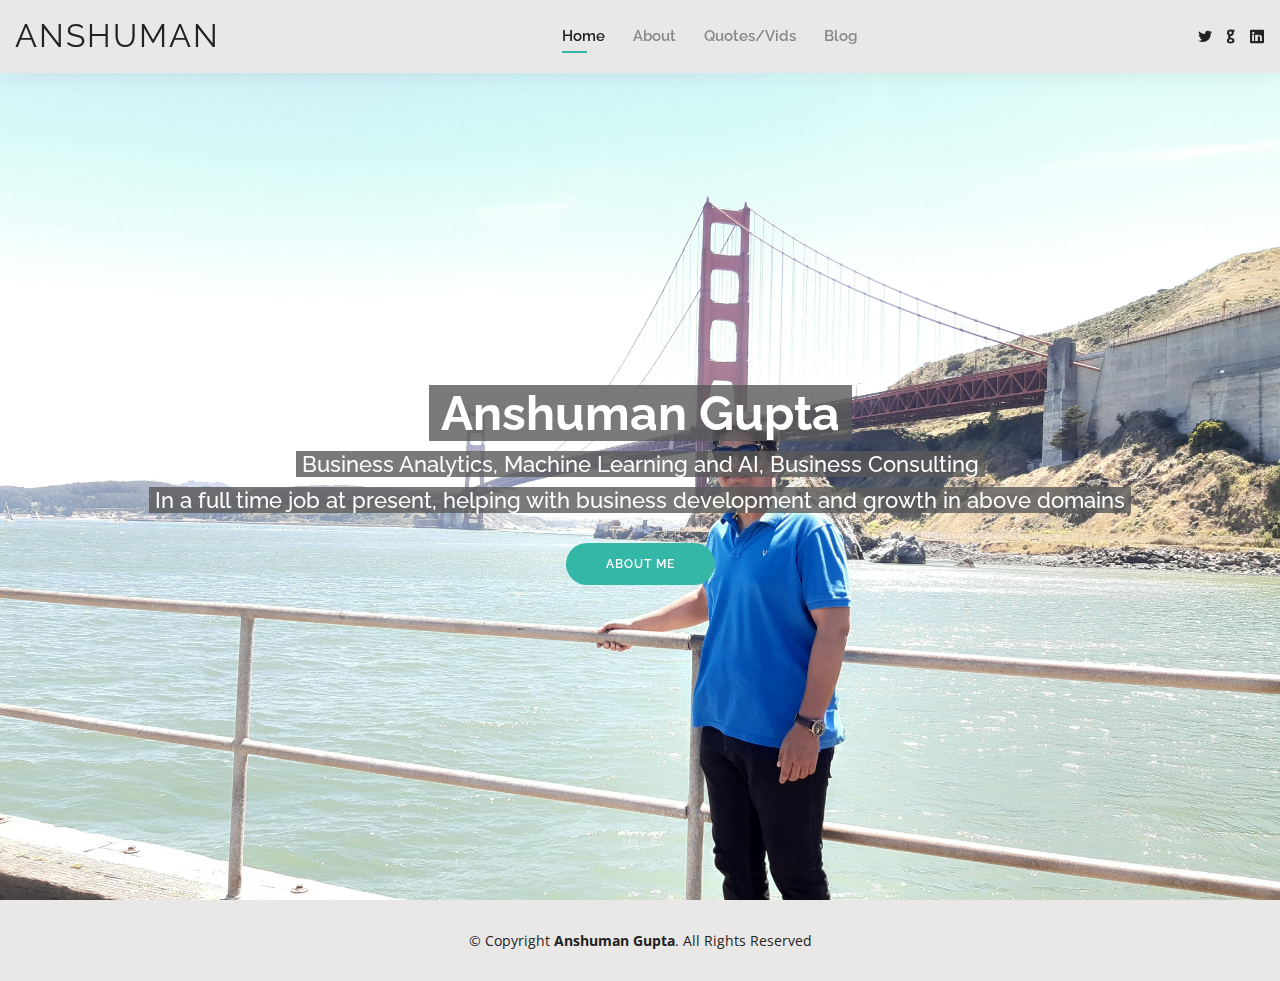
==== index.html @ de24e8dc "Add files via upload" ====
<!DOCTYPE html>
<html lang="en">

<head>
  <meta charset="utf-8">
  <meta content="width=device-width, initial-scale=1.0" name="viewport">

  <title>Anshuman Gupta - Personal Page</title>
  <meta content="" name="descriptison">
  <meta content="" name="keywords">

  <!-- Favicons -->
  <link href="assets/img/favicon1.png" rel="icon">
  <link href="assets/img/apple-touch-icon.png" rel="apple-touch-icon">

  <!-- Google Fonts -->
  <link href="https://fonts.googleapis.com/css?family=Open+Sans:300,300i,400,400i,600,600i,700,700i|Raleway:300,300i,400,400i,500,500i,600,600i,700,700i|Poppins:300,300i,400,400i,500,500i,600,600i,700,700i" rel="stylesheet">

  <!-- Vendor CSS Files -->
  <link href="assets/vendor/bootstrap/css/bootstrap.min.css" rel="stylesheet">
  <link href="assets/vendor/icofont/icofont.min.css" rel="stylesheet">
  <link href="assets/vendor/owl.carousel/assets/owl.carousel.min.css" rel="stylesheet">
  <link href="assets/vendor/boxicons/css/boxicons.min.css" rel="stylesheet">
  <link href="assets/vendor/venobox/venobox.css" rel="stylesheet">
  <link href="assets/vendor/aos/aos.css" rel="stylesheet">

  <!-- Template Main CSS File -->
  <link href="assets/css/style.css" rel="stylesheet">


</head>

<body>

  <!-- ======= Header ======= -->
  <header id="header" class="fixed-top">
    <div class="container-fluid d-flex justify-content-between align-items-center">

      <h1 class="logo"><a href="index.html">Anshuman</a></h1>
      <!-- Uncomment below if you prefer to use an image logo -->
      <!-- <a href="index.html" class="logo"><img src="assets/img/logo.png" alt="" class="img-fluid"></a>-->

      <nav class="nav-menu d-none d-lg-block">
        <ul>
          <li class="active"><a href="index.html">Home</a></li>
          <li><a href="about.html">About</a></li>
          <li><a href="quotes.html">Quotes/Vids</a></li>
          <li><a href="blog.html">Blog</a></li>
        </ul>
      </nav><!-- .nav-menu -->

      <div class="header-social-links">
        <a href="https://twitter.com/anshuman_6" class="twitter" target="_blank"><i class="icofont-twitter"></i></a>
        <a href="https://github.com/anshuman6" class="github" target="_blank"><i class="icofont-github"></i></a>
        <a href="https://www.linkedin.com/in/guptaanshuman/" class="linkedin" target="_blank"><i class="icofont-linkedin"></i></i></a>
      </div>

    </div>

  </header><!-- End Header -->

  <!-- ======= Hero Section ======= -->
  <section id="hero" class="d-flex align-items-center">
    <div class="container d-flex flex-column align-items-center" data-aos="zoom-in" data-aos-delay="100">
      <h1>&nbspAnshuman Gupta&nbsp</h1>
      <h2>&nbspBusiness Analytics, Machine Learning and AI, Business Consulting&nbsp</h2>
      <h2>&nbspIn a full time job at present, helping with business development and growth in above domains&nbsp</h2>
      <a href="about.html" class="btn-about">About Me</a>
    </div>
  </section><!-- End Hero -->

  <!-- ======= Footer ======= -->
  <footer id="footer">
    <div class="container">
      <div class="copyright">
        &copy; Copyright <strong><span>Anshuman Gupta</span></strong>. All Rights Reserved
      </div>

      </div>
    </div>
  </footer><!-- End  Footer -->

  <div id="preloader"></div>
  <a href="#" class="back-to-top"><i class="bx bx-up-arrow-alt"></i></a>

  <!-- Vendor JS Files -->
  <script src="assets/vendor/jquery/jquery.min.js"></script>
  <script src="assets/vendor/bootstrap/js/bootstrap.bundle.min.js"></script>
  <script src="assets/vendor/jquery.easing/jquery.easing.min.js"></script>
  <script src="assets/vendor/php-email-form/validate.js"></script>
  <script src="assets/vendor/waypoints/jquery.waypoints.min.js"></script>
  <script src="assets/vendor/counterup/counterup.min.js"></script>
  <script src="assets/vendor/owl.carousel/owl.carousel.min.js"></script>
  <script src="assets/vendor/isotope-layout/isotope.pkgd.min.js"></script>
  <script src="assets/vendor/venobox/venobox.min.js"></script>
  <script src="assets/vendor/aos/aos.js"></script>

  <!-- Template Main JS File -->
  <script src="assets/js/main.js"></script>

</body>

</html>
---- assets/vendor/venobox/venobox.css ----
/* ------ venobox.css --------*/
.vbox-overlay *, .vbox-overlay *:before, .vbox-overlay *:after{
    -webkit-backface-visibility: hidden;
    -webkit-box-sizing:border-box;
    -moz-box-sizing:border-box;
    box-sizing:border-box;
}
.vbox-overlay * { 
    -webkit-backface-visibility: visible;
    backface-visibility: visible;
}
.vbox-overlay{
    display: -webkit-flex;
    display: flex;
    -webkit-flex-direction: column;
    flex-direction: column;
    -webkit-justify-content: center;
    justify-content: center;
    -webkit-align-items: center;
    align-items: center;
    position: fixed;
    left: 0;
    top: 0;
    bottom: 0;
    right: 0;
    z-index: 999999;
}

/* ----- navigation ----- */
.vbox-title{
    width: 100%;
    height: 40px;
    float: left;
    text-align: center;
    line-height: 28px;
    font-size: 12px;
    padding: 6px 50px;
    overflow: hidden;
    position: fixed;
    display: none;
    left: 0;
    z-index: 89;
}
.vbox-close{
    cursor: pointer;
    position: fixed;
    top: -1px;
    right: 0;
    width: 50px;
    height: 40px;
    padding: 6px;
    display: block;
    background-position:10px center;
    overflow: hidden;
    font-size: 24px;
    line-height: 1;
    text-align: center;
    z-index: 99;
}
.vbox-left{
    cursor: pointer;
    position: fixed;
    left: 0;
    height: 40px;
    overflow: hidden;
    line-height: 28px;
    font-size: 12px;
    z-index: 99;
    display: flex;
    align-items:center;
}
.vbox-num{
    display: inline-block;
    margin: 6px 0 6px 15px;
}
/* ----- Social share ----- */
.vbox-share{
    line-height: 28px;
    font-size: 12px;
    overflow: hidden;
    position: fixed;
    left: 0;
    z-index: 98;
    display: flex;
    align-items:center;
    justify-content: center;
    width: 100%;
    text-align: center;
}
.vbox-share svg{
    max-height: 28px;
    width: 28px;
    z-index: 10;
    margin-left: 12px;
    margin-top: 6px;
    margin-bottom: 6px;
    vertical-align: middle;
}


/* ----- navigation ARROWS ----- */
.vbox-next, .vbox-prev{
    position: fixed;
    top: 50%;
    margin-top: -15px;
    overflow: hidden;
    cursor: pointer;
    display: block;
    width: 45px;
    height: 45px;
    z-index: 99;
}
.vbox-next span, .vbox-prev span{
    position: relative;
    width: 20px;
    height: 20px;
    border: 2px solid transparent;
    border-top-color: #B6B6B6;
    border-right-color: #B6B6B6;
    text-indent: -100px;
    position: absolute;
    top: 8px;
    display: block;
}
.vbox-prev{
    left: 15px;
}
.vbox-next{
    right: 15px;
}
.vbox-prev span{
    left: 10px;
    -ms-transform: rotate(-135deg);
    -webkit-transform: rotate(-135deg);
    transform: rotate(-135deg);
}
.vbox-next span{
    -ms-transform: rotate(45deg);
    -webkit-transform: rotate(45deg);
    transform: rotate(45deg);
    right: 10px;
}
/* ------- inline window ------ */
.vbox-inline{
    width: 420px;
    height: 315px;
    height: 70vh;
    padding: 10px;
    background: #fff;
    margin: 0 auto;
    overflow: auto;
    text-align: left;
}
/* ------- Video & iFrames window ------ */
.venoframe{
    max-width: 100%;
    width: 100%;
    border: none;
    width: 100%;
    height: 260px;
    height: 70vh;
}
.venoframe.vbvid{
    height: 260px;
}
@media (min-width: 768px) {
    .venoframe, .vbox-inline{
        width: 90%;
        height: 360px;
        height: 70vh;
    }
    .venoframe.vbvid{
        width: 640px;
        height: 360px;
    }
}
@media (min-width: 992px) {
    .venoframe, .vbox-inline{
        max-width: 1200px;
        width: 80%;
        height: 540px;
        height: 70vh;
    }
    .venoframe.vbvid{
        width: 960px;
        height: 540px;
    }
}
/* 
Please do NOT edit this part! 
or at least read this note: http://i.imgur.com/7C0ws9e.gif
*/
.vbox-open{
    overflow: hidden;
}
.vbox-container{
    position: absolute;
    left: 0;
    right: 0;
    top: 0;
    bottom: 0;
    overflow-x: hidden;
    overflow-y: scroll;
    overflow-scrolling: touch;
    -webkit-overflow-scrolling: touch;
    z-index: 20;
    max-height: 100%;

}

.vbox-content{
    text-align: center;
    float: left;
    width: 100%;
    position: relative;
    overflow: hidden;
    padding: 20px 4%;
}
.vbox-container img{
    max-width: 100%;
    height: auto;
}
.vbox-figlio{
    box-shadow: 0 0 12px rgba(0,0,0,0.19), 0 6px 6px rgba(0,0,0,0.23);
    max-width: 100%;
    text-align: initial;
}
img.vbox-figlio{
    -webkit-user-select: none;
-khtml-user-select: none;
-moz-user-select: none;
-o-user-select: none;
user-select: none;
}
.vbox-content.swipe-left{
    margin-left: -200px !important;
}
.vbox-content.swipe-right{
    margin-left: 200px !important;
}
.vbox-animated{
    webkit-transition: margin 300ms ease-out;
    transition: margin 300ms ease-out;
}

/* ---------- preloader ----------
 * SPINKIT 
 * http://tobiasahlin.com/spinkit/
-------------------------------- */
.sk-double-bounce,.sk-rotating-plane{width:40px;height:40px;margin:40px auto}.sk-rotating-plane{background-color:#333;-webkit-animation:sk-rotatePlane 1.2s infinite ease-in-out;animation:sk-rotatePlane 1.2s infinite ease-in-out}@-webkit-keyframes sk-rotatePlane{0%{-webkit-transform:perspective(120px) rotateX(0) rotateY(0);transform:perspective(120px) rotateX(0) rotateY(0)}50%{-webkit-transform:perspective(120px) rotateX(-180.1deg) rotateY(0);transform:perspective(120px) rotateX(-180.1deg) rotateY(0)}100%{-webkit-transform:perspective(120px) rotateX(-180deg) rotateY(-179.9deg);transform:perspective(120px) rotateX(-180deg) rotateY(-179.9deg)}}@keyframes sk-rotatePlane{0%{-webkit-transform:perspective(120px) rotateX(0) rotateY(0);transform:perspective(120px) rotateX(0) rotateY(0)}50%{-webkit-transform:perspective(120px) rotateX(-180.1deg) rotateY(0);transform:perspective(120px) rotateX(-180.1deg) rotateY(0)}100%{-webkit-transform:perspective(120px) rotateX(-180deg) rotateY(-179.9deg);transform:perspective(120px) rotateX(-180deg) rotateY(-179.9deg)}}.sk-double-bounce{position:relative}.sk-double-bounce .sk-child{width:100%;height:100%;border-radius:50%;background-color:#333;opacity:.6;position:absolute;top:0;left:0;-webkit-animation:sk-doubleBounce 2s infinite ease-in-out;animation:sk-doubleBounce 2s infinite ease-in-out}.sk-chasing-dots .sk-child,.sk-spinner-pulse,.sk-three-bounce .sk-child{background-color:#333;border-radius:100%}.sk-double-bounce .sk-double-bounce2{-webkit-animation-delay:-1s;animation-delay:-1s}@-webkit-keyframes sk-doubleBounce{0%,100%{-webkit-transform:scale(0);transform:scale(0)}50%{-webkit-transform:scale(1);transform:scale(1)}}@keyframes sk-doubleBounce{0%,100%{-webkit-transform:scale(0);transform:scale(0)}50%{-webkit-transform:scale(1);transform:scale(1)}}.sk-wave{margin:40px auto;width:50px;height:40px;text-align:center;font-size:10px}.sk-wave .sk-rect{background-color:#333;height:100%;width:6px;display:inline-block;-webkit-animation:sk-waveStretchDelay 1.2s infinite ease-in-out;animation:sk-waveStretchDelay 1.2s infinite ease-in-out}.sk-wave .sk-rect1{-webkit-animation-delay:-1.2s;animation-delay:-1.2s}.sk-wave .sk-rect2{-webkit-animation-delay:-1.1s;animation-delay:-1.1s}.sk-wave .sk-rect3{-webkit-animation-delay:-1s;animation-delay:-1s}.sk-wave .sk-rect4{-webkit-animation-delay:-.9s;animation-delay:-.9s}.sk-wave .sk-rect5{-webkit-animation-delay:-.8s;animation-delay:-.8s}@-webkit-keyframes sk-waveStretchDelay{0%,100%,40%{-webkit-transform:scaleY(.4);transform:scaleY(.4)}20%{-webkit-transform:scaleY(1);transform:scaleY(1)}}@keyframes sk-waveStretchDelay{0%,100%,40%{-webkit-transform:scaleY(.4);transform:scaleY(.4)}20%{-webkit-transform:scaleY(1);transform:scaleY(1)}}.sk-wandering-cubes{margin:40px auto;width:40px;height:40px;position:relative}.sk-wandering-cubes .sk-cube{background-color:#333;width:10px;height:10px;position:absolute;top:0;left:0;-webkit-animation:sk-wanderingCube 1.8s ease-in-out -1.8s infinite both;animation:sk-wanderingCube 1.8s ease-in-out -1.8s infinite both}.sk-chasing-dots,.sk-spinner-pulse{width:40px;height:40px;margin:40px auto}.sk-wandering-cubes .sk-cube2{-webkit-animation-delay:-.9s;animation-delay:-.9s}@-webkit-keyframes sk-wanderingCube{0%{-webkit-transform:rotate(0);transform:rotate(0)}25%{-webkit-transform:translateX(30px) rotate(-90deg) scale(.5);transform:translateX(30px) rotate(-90deg) scale(.5)}50%{-webkit-transform:translateX(30px) translateY(30px) rotate(-179deg);transform:translateX(30px) translateY(30px) rotate(-179deg)}50.1%{-webkit-transform:translateX(30px) translateY(30px) rotate(-180deg);transform:translateX(30px) translateY(30px) rotate(-180deg)}75%{-webkit-transform:translateX(0) translateY(30px) rotate(-270deg) scale(.5);transform:translateX(0) translateY(30px) rotate(-270deg) scale(.5)}100%{-webkit-transform:rotate(-360deg);transform:rotate(-360deg)}}@keyframes sk-wanderingCube{0%{-webkit-transform:rotate(0);transform:rotate(0)}25%{-webkit-transform:translateX(30px) rotate(-90deg) scale(.5);transform:translateX(30px) rotate(-90deg) scale(.5)}50%{-webkit-transform:translateX(30px) translateY(30px) rotate(-179deg);transform:translateX(30px) translateY(30px) rotate(-179deg)}50.1%{-webkit-transform:translateX(30px) translateY(30px) rotate(-180deg);transform:translateX(30px) translateY(30px) rotate(-180deg)}75%{-webkit-transform:translateX(0) translateY(30px) rotate(-270deg) scale(.5);transform:translateX(0) translateY(30px) rotate(-270deg) scale(.5)}100%{-webkit-transform:rotate(-360deg);transform:rotate(-360deg)}}.sk-spinner-pulse{-webkit-animation:sk-pulseScaleOut 1s infinite ease-in-out;animation:sk-pulseScaleOut 1s infinite ease-in-out}@-webkit-keyframes sk-pulseScaleOut{0%{-webkit-transform:scale(0);transform:scale(0)}100%{-webkit-transform:scale(1);transform:scale(1);opacity:0}}@keyframes sk-pulseScaleOut{0%{-webkit-transform:scale(0);transform:scale(0)}100%{-webkit-transform:scale(1);transform:scale(1);opacity:0}}.sk-chasing-dots{position:relative;text-align:center;-webkit-animation:sk-chasingDotsRotate 2s infinite linear;animation:sk-chasingDotsRotate 2s infinite linear}.sk-chasing-dots .sk-child{width:60%;height:60%;display:inline-block;position:absolute;top:0;-webkit-animation:sk-chasingDotsBounce 2s infinite ease-in-out;animation:sk-chasingDotsBounce 2s infinite ease-in-out}.sk-chasing-dots .sk-dot2{top:auto;bottom:0;-webkit-animation-delay:-1s;animation-delay:-1s}@-webkit-keyframes sk-chasingDotsRotate{100%{-webkit-transform:rotate(360deg);transform:rotate(360deg)}}@keyframes sk-chasingDotsRotate{100%{-webkit-transform:rotate(360deg);transform:rotate(360deg)}}@-webkit-keyframes sk-chasingDotsBounce{0%,100%{-webkit-transform:scale(0);transform:scale(0)}50%{-webkit-transform:scale(1);transform:scale(1)}}@keyframes sk-chasingDotsBounce{0%,100%{-webkit-transform:scale(0);transform:scale(0)}50%{-webkit-transform:scale(1);transform:scale(1)}}.sk-three-bounce{margin:40px auto;width:80px;text-align:center}.sk-three-bounce .sk-child{width:20px;height:20px;display:inline-block;-webkit-animation:sk-three-bounce 1.4s ease-in-out 0s infinite both;animation:sk-three-bounce 1.4s ease-in-out 0s infinite both}.sk-circle .sk-child:before,.sk-fading-circle .sk-circle:before{display:block;border-radius:100%;content:'';background-color:#333}.sk-three-bounce .sk-bounce1{-webkit-animation-delay:-.32s;animation-delay:-.32s}.sk-three-bounce .sk-bounce2{-webkit-animation-delay:-.16s;animation-delay:-.16s}@-webkit-keyframes sk-three-bounce{0%,100%,80%{-webkit-transform:scale(0);transform:scale(0)}40%{-webkit-transform:scale(1);transform:scale(1)}}@keyframes sk-three-bounce{0%,100%,80%{-webkit-transform:scale(0);transform:scale(0)}40%{-webkit-transform:scale(1);transform:scale(1)}}.sk-circle{margin:40px auto;width:40px;height:40px;position:relative}.sk-circle .sk-child{width:100%;height:100%;position:absolute;left:0;top:0}.sk-circle .sk-child:before{margin:0 auto;width:15%;height:15%;-webkit-animation:sk-circleBounceDelay 1.2s infinite ease-in-out both;animation:sk-circleBounceDelay 1.2s infinite ease-in-out both}.sk-circle .sk-circle2{-webkit-transform:rotate(30deg);-ms-transform:rotate(30deg);transform:rotate(30deg)}.sk-circle .sk-circle3{-webkit-transform:rotate(60deg);-ms-transform:rotate(60deg);transform:rotate(60deg)}.sk-circle .sk-circle4{-webkit-transform:rotate(90deg);-ms-transform:rotate(90deg);transform:rotate(90deg)}.sk-circle .sk-circle5{-webkit-transform:rotate(120deg);-ms-transform:rotate(120deg);transform:rotate(120deg)}.sk-circle .sk-circle6{-webkit-transform:rotate(150deg);-ms-transform:rotate(150deg);transform:rotate(150deg)}.sk-circle .sk-circle7{-webkit-transform:rotate(180deg);-ms-transform:rotate(180deg);transform:rotate(180deg)}.sk-circle .sk-circle8{-webkit-transform:rotate(210deg);-ms-transform:rotate(210deg);transform:rotate(210deg)}.sk-circle .sk-circle9{-webkit-transform:rotate(240deg);-ms-transform:rotate(240deg);transform:rotate(240deg)}.sk-circle .sk-circle10{-webkit-transform:rotate(270deg);-ms-transform:rotate(270deg);transform:rotate(270deg)}.sk-circle .sk-circle11{-webkit-transform:rotate(300deg);-ms-transform:rotate(300deg);transform:rotate(300deg)}.sk-circle .sk-circle12{-webkit-transform:rotate(330deg);-ms-transform:rotate(330deg);transform:rotate(330deg)}.sk-circle .sk-circle2:before{-webkit-animation-delay:-1.1s;animation-delay:-1.1s}.sk-circle .sk-circle3:before{-webkit-animation-delay:-1s;animation-delay:-1s}.sk-circle .sk-circle4:before{-webkit-animation-delay:-.9s;animation-delay:-.9s}.sk-circle .sk-circle5:before{-webkit-animation-delay:-.8s;animation-delay:-.8s}.sk-circle .sk-circle6:before{-webkit-animation-delay:-.7s;animation-delay:-.7s}.sk-circle .sk-circle7:before{-webkit-animation-delay:-.6s;animation-delay:-.6s}.sk-circle .sk-circle8:before{-webkit-animation-delay:-.5s;animation-delay:-.5s}.sk-circle .sk-circle9:before{-webkit-animation-delay:-.4s;animation-delay:-.4s}.sk-circle .sk-circle10:before{-webkit-animation-delay:-.3s;animation-delay:-.3s}.sk-circle .sk-circle11:before{-webkit-animation-delay:-.2s;animation-delay:-.2s}.sk-circle .sk-circle12:before{-webkit-animation-delay:-.1s;animation-delay:-.1s}@-webkit-keyframes sk-circleBounceDelay{0%,100%,80%{-webkit-transform:scale(0);transform:scale(0)}40%{-webkit-transform:scale(1);transform:scale(1)}}@keyframes sk-circleBounceDelay{0%,100%,80%{-webkit-transform:scale(0);transform:scale(0)}40%{-webkit-transform:scale(1);transform:scale(1)}}.sk-cube-grid{width:40px;height:40px;margin:40px auto}.sk-cube-grid .sk-cube{width:33.33%;height:33.33%;background-color:#333;float:left;-webkit-animation:sk-cubeGridScaleDelay 1.3s infinite ease-in-out;animation:sk-cubeGridScaleDelay 1.3s infinite ease-in-out}.sk-cube-grid .sk-cube1{-webkit-animation-delay:.2s;animation-delay:.2s}.sk-cube-grid .sk-cube2{-webkit-animation-delay:.3s;animation-delay:.3s}.sk-cube-grid .sk-cube3{-webkit-animation-delay:.4s;animation-delay:.4s}.sk-cube-grid .sk-cube4{-webkit-animation-delay:.1s;animation-delay:.1s}.sk-cube-grid .sk-cube5{-webkit-animation-delay:.2s;animation-delay:.2s}.sk-cube-grid .sk-cube6{-webkit-animation-delay:.3s;animation-delay:.3s}.sk-cube-grid .sk-cube7{-webkit-animation-delay:0ms;animation-delay:0ms}.sk-cube-grid .sk-cube8{-webkit-animation-delay:.1s;animation-delay:.1s}.sk-cube-grid .sk-cube9{-webkit-animation-delay:.2s;animation-delay:.2s}@-webkit-keyframes sk-cubeGridScaleDelay{0%,100%,70%{-webkit-transform:scale3D(1,1,1);transform:scale3D(1,1,1)}35%{-webkit-transform:scale3D(0,0,1);transform:scale3D(0,0,1)}}@keyframes sk-cubeGridScaleDelay{0%,100%,70%{-webkit-transform:scale3D(1,1,1);transform:scale3D(1,1,1)}35%{-webkit-transform:scale3D(0,0,1);transform:scale3D(0,0,1)}}.sk-fading-circle{margin:40px auto;width:40px;height:40px;position:relative}.sk-fading-circle .sk-circle{width:100%;height:100%;position:absolute;left:0;top:0}.sk-fading-circle .sk-circle:before{margin:0 auto;width:15%;height:15%;-webkit-animation:sk-circleFadeDelay 1.2s infinite ease-in-out both;animation:sk-circleFadeDelay 1.2s infinite ease-in-out both}.sk-fading-circle .sk-circle2{-webkit-transform:rotate(30deg);-ms-transform:rotate(30deg);transform:rotate(30deg)}.sk-fading-circle .sk-circle3{-webkit-transform:rotate(60deg);-ms-transform:rotate(60deg);transform:rotate(60deg)}.sk-fading-circle .sk-circle4{-webkit-transform:rotate(90deg);-ms-transform:rotate(90deg);transform:rotate(90deg)}.sk-fading-circle .sk-circle5{-webkit-transform:rotate(120deg);-ms-transform:rotate(120deg);transform:rotate(120deg)}.sk-fading-circle .sk-circle6{-webkit-transform:rotate(150deg);-ms-transform:rotate(150deg);transform:rotate(150deg)}.sk-fading-circle .sk-circle7{-webkit-transform:rotate(180deg);-ms-transform:rotate(180deg);transform:rotate(180deg)}.sk-fading-circle .sk-circle8{-webkit-transform:rotate(210deg);-ms-transform:rotate(210deg);transform:rotate(210deg)}.sk-fading-circle .sk-circle9{-webkit-transform:rotate(240deg);-ms-transform:rotate(240deg);transform:rotate(240deg)}.sk-fading-circle .sk-circle10{-webkit-transform:rotate(270deg);-ms-transform:rotate(270deg);transform:rotate(270deg)}.sk-fading-circle .sk-circle11{-webkit-transform:rotate(300deg);-ms-transform:rotate(300deg);transform:rotate(300deg)}.sk-fading-circle .sk-circle12{-webkit-transform:rotate(330deg);-ms-transform:rotate(330deg);transform:rotate(330deg)}.sk-fading-circle .sk-circle2:before{-webkit-animation-delay:-1.1s;animation-delay:-1.1s}.sk-fading-circle .sk-circle3:before{-webkit-animation-delay:-1s;animation-delay:-1s}.sk-fading-circle .sk-circle4:before{-webkit-animation-delay:-.9s;animation-delay:-.9s}.sk-fading-circle .sk-circle5:before{-webkit-animation-delay:-.8s;animation-delay:-.8s}.sk-fading-circle .sk-circle6:before{-webkit-animation-delay:-.7s;animation-delay:-.7s}.sk-fading-circle .sk-circle7:before{-webkit-animation-delay:-.6s;animation-delay:-.6s}.sk-fading-circle .sk-circle8:before{-webkit-animation-delay:-.5s;animation-delay:-.5s}.sk-fading-circle .sk-circle9:before{-webkit-animation-delay:-.4s;animation-delay:-.4s}.sk-fading-circle .sk-circle10:before{-webkit-animation-delay:-.3s;animation-delay:-.3s}.sk-fading-circle .sk-circle11:before{-webkit-animation-delay:-.2s;animation-delay:-.2s}.sk-fading-circle .sk-circle12:before{-webkit-animation-delay:-.1s;animation-delay:-.1s}@-webkit-keyframes sk-circleFadeDelay{0%,100%,39%{opacity:0}40%{opacity:1}}@keyframes sk-circleFadeDelay{0%,100%,39%{opacity:0}40%{opacity:1}}.sk-folding-cube{margin:40px auto;width:40px;height:40px;position:relative;-webkit-transform:rotateZ(45deg);transform:rotateZ(45deg)}.sk-folding-cube .sk-cube{float:left;width:50%;height:50%;position:relative;-webkit-transform:scale(1.1);-ms-transform:scale(1.1);transform:scale(1.1)}.sk-folding-cube .sk-cube:before{content:'';position:absolute;top:0;left:0;width:100%;height:100%;background-color:#333;-webkit-animation:sk-foldCubeAngle 2.4s infinite linear both;animation:sk-foldCubeAngle 2.4s infinite linear both;-webkit-transform-origin:100% 100%;-ms-transform-origin:100% 100%;transform-origin:100% 100%}.sk-folding-cube .sk-cube2{-webkit-transform:scale(1.1) rotateZ(90deg);transform:scale(1.1) rotateZ(90deg)}.sk-folding-cube .sk-cube3{-webkit-transform:scale(1.1) rotateZ(180deg);transform:scale(1.1) rotateZ(180deg)}.sk-folding-cube .sk-cube4{-webkit-transform:scale(1.1) rotateZ(270deg);transform:scale(1.1) rotateZ(270deg)}.sk-folding-cube .sk-cube2:before{-webkit-animation-delay:.3s;animation-delay:.3s}.sk-folding-cube .sk-cube3:before{-webkit-animation-delay:.6s;animation-delay:.6s}.sk-folding-cube .sk-cube4:before{-webkit-animation-delay:.9s;animation-delay:.9s}@-webkit-keyframes sk-foldCubeAngle{0%,10%{-webkit-transform:perspective(140px) rotateX(-180deg);transform:perspective(140px) rotateX(-180deg);opacity:0}25%,75%{-webkit-transform:perspective(140px) rotateX(0);transform:perspective(140px) rotateX(0);opacity:1}100%,90%{-webkit-transform:perspective(140px) rotateY(180deg);transform:perspective(140px) rotateY(180deg);opacity:0}}@keyframes sk-foldCubeAngle{0%,10%{-webkit-transform:perspective(140px) rotateX(-180deg);transform:perspective(140px) rotateX(-180deg);opacity:0}25%,75%{-webkit-transform:perspective(140px) rotateX(0);transform:perspective(140px) rotateX(0);opacity:1}100%,90%{-webkit-transform:perspective(140px) rotateY(180deg);transform:perspective(140px) rotateY(180deg);opacity:0}}
---- assets/css/style.css ----
/**
* Template Name: Kelly - v2.0.0
* Template URL: https://bootstrapmade.com/kelly-free-bootstrap-cv-resume-html-template/
* Author: BootstrapMade.com
* License: https://bootstrapmade.com/license/
*/

/*--------------------------------------------------------------
# General
--------------------------------------------------------------*/
body {
  font-family: "Open Sans", sans-serif;
  color: #444444;
}

a {
  color: #34b7a7;
}

a:hover {
  color: #51cdbe;
  text-decoration: none;
}

h1, h2, h3, h4, h5, h6 {
  font-family: "Raleway", sans-serif;
}

#main {
  margin-top: 50px;
}

@media (max-width: 992px) {
  #main {
    margin-top: 30px;
  }
}

/*--------------------------------------------------------------
# Preloader
--------------------------------------------------------------*/
#preloader {
  position: fixed;
  top: 0;
  left: 0;
  right: 0;
  bottom: 0;
  z-index: 9999;
  overflow: hidden;
  background: #fff;
}

#preloader:before {
  content: "";
  position: fixed;
  top: calc(50% - 30px);
  left: calc(50% - 30px);
  border: 6px solid #34b7a7;
  border-top-color: #dcf5f2;
  border-radius: 50%;
  width: 60px;
  height: 60px;
  -webkit-animation: animate-preloader 1s linear infinite;
  animation: animate-preloader 1s linear infinite;
}

@-webkit-keyframes animate-preloader {
  0% {
    transform: rotate(0deg);
  }
  100% {
    transform: rotate(360deg);
  }
}

@keyframes animate-preloader {
  0% {
    transform: rotate(0deg);
  }
  100% {
    transform: rotate(360deg);
  }
}

/*--------------------------------------------------------------
# Back to top button
--------------------------------------------------------------*/
.back-to-top {
  position: fixed;
  display: none;
  right: 15px;
  bottom: 15px;
  z-index: 99999;
}

.back-to-top i {
  display: flex;
  align-items: center;
  justify-content: center;
  font-size: 24px;
  width: 40px;
  height: 40px;
  border-radius: 50px;
  background: #34b7a7;
  color: #fff;
  transition: all 0.4s;
}

.back-to-top i:hover {
  background: #3dc8b7;
  color: #fff;
}

/*--------------------------------------------------------------
# Header
--------------------------------------------------------------*/
#header {
  background: #e9e8e6;
  box-shadow: 0px 0px 25px 0 rgba(0, 0, 0, 0.08);
  z-index: 997;
  padding: 15px 0;
}

#header .logo {
  font-size: 32px;
  margin: 0;
  padding: 0;
  line-height: 1;
  font-weight: 400;
  letter-spacing: 2px;
  text-transform: uppercase;
}

#header .logo a {
  color: #222222;
}

#header .logo img {
  max-height: 40px;
}

@media (max-width: 992px) {
  #header .logo {
    font-size: 28px;
  }
}

/*--------------------------------------------------------------
# Navigation Menu
--------------------------------------------------------------*/
/* Desktop Navigation */
.nav-menu ul {
  margin: 0;
  padding: 0;
  list-style: none;
}

.nav-menu > ul {
  display: flex;
}

.nav-menu > ul > li {
  position: relative;
  white-space: nowrap;
  padding: 10px 0 10px 28px;
}

.nav-menu a {
  display: block;
  position: relative;
  color: #888888;
  transition: 0.3s;
  font-size: 15px;
  font-family: "Raleway", sans-serif;
  font-weight: 600;
}

.nav-menu > ul > li > a:before {
  content: "";
  position: absolute;
  width: 0;
  height: 2px;
  bottom: -5px;
  left: 0;
  background-color: #34b7a7;
  visibility: hidden;
  width: 0px;
  transition: all 0.3s ease-in-out 0s;
}

.nav-menu a:hover:before, .nav-menu li:hover > a:before, .nav-menu .active > a:before {
  visibility: visible;
  width: 25px;
}

.nav-menu a:hover, .nav-menu .active > a, .nav-menu li:hover > a {
  color: #222222;
}

.nav-menu .drop-down ul {
  display: block;
  position: absolute;
  left: 28px;
  top: calc(100% + 30px);
  z-index: 99;
  opacity: 0;
  visibility: hidden;
  padding: 10px 0;
  background: #fff;
  box-shadow: 0px 0px 30px rgba(127, 137, 161, 0.25);
  transition: 0.3s;
}

.nav-menu .drop-down:hover > ul {
  opacity: 1;
  top: 100%;
  visibility: visible;
}

.nav-menu .drop-down li {
  min-width: 180px;
  position: relative;
}

.nav-menu .drop-down ul a {
  padding: 10px 20px;
  font-size: 14px;
  font-weight: 500;
  text-transform: none;
  color: #222222;
}

.nav-menu .drop-down ul a:hover, .nav-menu .drop-down ul .active > a, .nav-menu .drop-down ul li:hover > a {
  color: #34b7a7;
}

.nav-menu .drop-down > a:after {
  content: "\ea99";
  font-family: IcoFont;
  padding-left: 5px;
}

.nav-menu .drop-down .drop-down ul {
  top: 0;
  left: calc(100% - 30px);
}

.nav-menu .drop-down .drop-down:hover > ul {
  opacity: 1;
  top: 0;
  left: 100%;
}

.nav-menu .drop-down .drop-down > a {
  padding-right: 35px;
}

.nav-menu .drop-down .drop-down > a:after {
  content: "\eaa0";
  font-family: IcoFont;
  position: absolute;
  right: 15px;
}

@media (max-width: 1366px) {
  .nav-menu .drop-down .drop-down ul {
    left: -90%;
  }
  .nav-menu .drop-down .drop-down:hover > ul {
    left: -100%;
  }
  .nav-menu .drop-down .drop-down > a:after {
    content: "\ea9d";
  }
}

/* Mobile Navigation */
.mobile-nav-toggle {
  position: fixed;
  right: 15px;
  top: 17px;
  z-index: 9998;
  border: 0;
  background: none;
  font-size: 24px;
  transition: all 0.4s;
  outline: none !important;
  line-height: 1;
  cursor: pointer;
  text-align: right;
}

.mobile-nav-toggle i {
  color: #34b7a7;
}

.mobile-nav {
  position: fixed;
  top: 55px;
  right: 15px;
  bottom: 15px;
  left: 15px;
  z-index: 9999;
  overflow-y: auto;
  background: #fff;
  transition: ease-in-out 0.2s;
  opacity: 0;
  visibility: hidden;
  border-radius: 10px;
  padding: 10px 0;
}

.mobile-nav * {
  margin: 0;
  padding: 0;
  list-style: none;
}

.mobile-nav a {
  display: block;
  position: relative;
  color: #222222;
  padding: 10px 20px;
  font-weight: 500;
  outline: none;
}

.mobile-nav a:hover, .mobile-nav .active > a, .mobile-nav li:hover > a {
  color: #34b7a7;
  text-decoration: none;
}

.mobile-nav .drop-down > a:after {
  content: "\ea99";
  font-family: IcoFont;
  padding-left: 10px;
  position: absolute;
  right: 15px;
}

.mobile-nav .active.drop-down > a:after {
  content: "\eaa1";
}

.mobile-nav .drop-down > a {
  padding-right: 35px;
}

.mobile-nav .drop-down ul {
  display: none;
  overflow: hidden;
}

.mobile-nav .drop-down li {
  padding-left: 20px;
}

.mobile-nav-overly {
  width: 100%;
  height: 100%;
  z-index: 9997;
  top: 0;
  left: 0;
  position: fixed;
  background: rgba(9, 9, 9, 0.6);
  overflow: hidden;
  display: none;
  transition: ease-in-out 0.2s;
}

.mobile-nav-active {
  overflow: hidden;
}

.mobile-nav-active .mobile-nav {
  opacity: 1;
  visibility: visible;
}

.mobile-nav-active .mobile-nav-toggle i {
  color: #fff;
}

/*--------------------------------------------------------------
# Header Social Links
--------------------------------------------------------------*/
.header-social-links {
  padding-left: 20px;
}

.header-social-links a {
  color: #222222;
  padding-left: 6px;
  display: inline-block;
  line-height: 1px;
  transition: 0.3s;
  font-size: 16px;
}

.header-social-links a:hover {
  color: #34b7a7;
}

@media (max-width: 992px) {
  .header-social-links {
    padding: 0 48px 0 0;
  }
}

/*--------------------------------------------------------------
# Hero Section
--------------------------------------------------------------*/
#hero {
  width: 100%;
  height: 100vh;
  background: url("../img/anshuman.jpg") top right;
  background-size: cover;
}

#hero .container {
  padding-top: 70px;
  position: relative;
}

@media (max-width: 992px) {
  #hero .container {
    padding-top: 58px;
  }
}

#hero h1 {
  margin: 0;
  font-size: 48px;
  font-weight: 700;
  line-height: 56px;
  color: white;
  background-color: rgba(89,89,89,0.8);

}

#hero h2 {
  color: white;
  margin: 10px 0 0 0;
  font-size: 22px;
  background-color: rgba(89,89,89,0.8);
}

#hero .btn-about {
  font-family: "Raleway", sans-serif;
  text-transform: uppercase;
  font-weight: 600;
  font-size: 12px;
  letter-spacing: 1px;
  display: inline-block;
  padding: 12px 40px;
  border-radius: 50px;
  transition: 0.5s;
  margin-top: 30px;
  color: #fff;
  background: #34b7a7;
}

#hero .btn-about:hover {
  background: #3dc8b7;
}

@media (min-width: 1024px) {
  #hero {
    background-attachment: fixed;
  }
}

@media (max-width: 992px) {
  #hero:before {
    content: "";
    background: rgba(255, 255, 255, 0.8);
    position: absolute;
    bottom: 0;
    top: 0;
    left: 0;
    right: 0;
  }
  #hero h1 {
    font-size: 28px;
    line-height: 36px;
  }
  #hero h2 {
    font-size: 18px;
    line-height: 24px;
  }
}

/*--------------------------------------------------------------
# Sections General
--------------------------------------------------------------*/
section {
  padding: 60px 0;
}

.section-bg {
  background-color: #e7f8f6;
}

.section-title {
  text-align: center;
  padding-bottom: 30px;
}

.section-title h2 {
  font-size: 32px;
  font-weight: bold;
  text-transform: uppercase;
  margin-bottom: 20px;
  padding-bottom: 20px;
  position: relative;
}

.section-title h2::after {
  content: '';
  position: absolute;
  display: block;
  width: 50px;
  height: 3px;
  background: #34b7a7;
  bottom: 0;
  left: calc(50% - 25px);
}

.section-title p {
  margin-bottom: 0;
}

/*--------------------------------------------------------------
# Cta
--------------------------------------------------------------*/
.cta {
  background: linear-gradient(rgba(0, 0, 0, 0.6), rgba(0, 0, 0, 0.6)), url("../img/bg-1.jpg") fixed center center;
  background-size: cover;
  padding: 80px 0;
}

.cta h3 {
  color: #fff;
  font-size: 28px;
  font-weight: 700;
}

.cta p {
  color: #fff;
}

.cta .cta-btn {
  font-family: "Raleway", sans-serif;
  text-transform: uppercase;
  font-weight: 500;
  font-size: 16px;
  letter-spacing: 1px;
  display: inline-block;
  padding: 8px 20px;
  border-radius: 2px;
  transition: 0.5s;
  margin: 10px;
  border: 2px solid #fff;
  color: #fff;
}

.cta .cta-btn:hover {
  background: #34b7a7;
  border: 2px solid #34b7a7;
}

@media (max-width: 1024px) {
  .cta {
    background-attachment: scroll;
  }
}

@media (min-width: 769px) {
  .cta .cta-btn-container {
    display: flex;
    align-items: center;
    justify-content: flex-end;
  }
}

/*--------------------------------------------------------------
# About
--------------------------------------------------------------*/
.about .content h3 {
  font-weight: 700;
  font-size: 26px;
  color: #555555;
}

.about .content ul {
  list-style: none;
  padding: 0;
}

.about .content ul li {
  padding-bottom: 10px;
}

.about .content ul i {
  font-size: 20px;
  padding-right: 2px;
  color: #34b7a7;
}

.about .content p:last-child {
  margin-bottom: 0;
}

/*--------------------------------------------------------------
# Skills
--------------------------------------------------------------*/
.skills .progress {
  height: 50px;
  display: block;
  background: none;
}

.skills .progress .skill {
  padding: 10px 0;
  margin: 0 0 6px 0;
  text-transform: uppercase;
  display: block;
  font-weight: 600;
  font-family: "Poppins", sans-serif;
  color: #222222;
}

.skills .progress .skill .val {
  float: right;
  font-style: normal;
}

.skills .progress-bar-wrap {
  background: #f3f3f3;
}

.skills .progress-bar {
  width: 1px;
  height: 10px;
  transition: .9s;
  background-color: #34b7a7;
}

/*--------------------------------------------------------------
# Facts
--------------------------------------------------------------*/
.facts .counters span {
  font-size: 48px;
  display: block;
  color: #34b7a7;
}

.facts .counters p {
  padding: 0;
  margin: 0 0 20px 0;
  font-family: "Raleway", sans-serif;
  font-size: 14px;
}

/*--------------------------------------------------------------
# Testimonials
--------------------------------------------------------------*/
.testimonials .section-header {
  margin-bottom: 40px;
}

.testimonials .testimonial-item {
  text-align: center;
}

.testimonials .testimonial-item .testimonial-img {
  width: 120px;
  border-radius: 50%;
  border: 4px solid #fff;
  margin: 0 auto;
}

.testimonials .testimonial-item h3 {
  font-size: 20px;
  font-weight: bold;
  margin: 10px 0 5px 0;
  color: #111;
}

.testimonials .testimonial-item h4 {
  font-size: 14px;
  color: #999;
  margin: 0 0 15px 0;
}

.testimonials .testimonial-item .quote-icon-left, .testimonials .testimonial-item .quote-icon-right {
  color: #c8efea;
  font-size: 26px;
}

.testimonials .testimonial-item .quote-icon-left {
  display: inline-block;
  left: -5px;
  position: relative;
}

.testimonials .testimonial-item .quote-icon-right {
  display: inline-block;
  right: -5px;
  position: relative;
  top: 10px;
}

.testimonials .testimonial-item p {
  font-style: italic;
  margin: 0 auto 15px auto;
}

.testimonials .owl-nav, .testimonials .owl-dots {
  margin-top: 5px;
  text-align: center;
}

.testimonials .owl-dot {
  display: inline-block;
  margin: 0 5px;
  width: 12px;
  height: 12px;
  border-radius: 50%;
  background-color: #ddd !important;
}

.testimonials .owl-dot.active {
  background-color: #34b7a7 !important;
}

@media (min-width: 992px) {
  .testimonials .testimonial-item p {
    width: 80%;
  }
}

/*--------------------------------------------------------------
# Resume
--------------------------------------------------------------*/
.resume .resume-title {
  font-size: 26px;
  font-weight: 400;
  margin-top: 20px;
  margin-bottom: 20px;
  color: #222222;
}

.resume .resume-item {
  padding: 0 0 20px 20px;
  margin-top: -2px;
  border-left: 2px solid #34b7a7;
  position: relative;
}

.resume .resume-item h4 {
  line-height: 18px;
  font-size: 18px;
  font-weight: 600;
  font-family: "Poppins", sans-serif;
  color: #1d685f;
  margin-bottom: 10px;
}

.resume .resume-item h5 {
  font-size: 16px;
  background: #effbf9;
  padding: 5px 15px;
  display: inline-block;
  font-weight: 600;
  margin-bottom: 10px;
  color: #34b7a7;
}

.resume .resume-item ul {
  padding-left: 20px;
}

.resume .resume-item ul li {
  padding-bottom: 10px;
}

.resume .resume-item:last-child {
  padding-bottom: 0;
}

.resume .resume-item::before {
  content: "";
  position: absolute;
  width: 16px;
  height: 16px;
  border-radius: 50px;
  left: -9px;
  top: 0;
  background: #fff;
  border: 2px solid #34b7a7;
}

/*--------------------------------------------------------------
# Services
--------------------------------------------------------------*/
.services .icon-box {
  text-align: center;
  padding: 70px 20px 80px 20px;
  transition: all ease-in-out 0.3s;
  background: #fff;
  box-shadow: 0px 0 35px 0 rgba(0, 0, 0, 0.08);
}

.services .icon-box .icon {
  margin: 0 auto;
  width: 100px;
  height: 100px;
  display: flex;
  align-items: center;
  justify-content: center;
  transition: ease-in-out 0.3s;
  position: relative;
}

.services .icon-box .icon i {
  font-size: 36px;
  transition: 0.5s;
  position: relative;
}

.services .icon-box .icon svg {
  position: absolute;
  top: 0;
  left: 0;
}

.services .icon-box .icon svg path {
  transition: 0.5s;
  fill: #f5f5f5;
}

.services .icon-box h4 {
  font-weight: 600;
  margin: 10px 0 15px 0;
  font-size: 22px;
}

.services .icon-box h4 a {
  color: #222222;
  transition: ease-in-out 0.3s;
}

.services .icon-box p {
  line-height: 24px;
  font-size: 14px;
  margin-bottom: 0;
}

.services .iconbox-blue i {
  color: #47aeff;
}

.services .iconbox-blue:hover .icon i {
  color: #fff;
}

.services .iconbox-blue:hover .icon path {
  fill: #47aeff;
}

.services .iconbox-orange i {
  color: #ffa76e;
}

.services .iconbox-orange:hover .icon i {
  color: #fff;
}

.services .iconbox-orange:hover .icon path {
  fill: #ffa76e;
}

.services .iconbox-pink i {
  color: #e80368;
}

.services .iconbox-pink:hover .icon i {
  color: #fff;
}

.services .iconbox-pink:hover .icon path {
  fill: #e80368;
}

.services .iconbox-yellow i {
  color: #ffbb2c;
}

.services .iconbox-yellow:hover .icon i {
  color: #fff;
}

.services .iconbox-yellow:hover .icon path {
  fill: #ffbb2c;
}

.services .iconbox-red i {
  color: #ff5828;
}

.services .iconbox-red:hover .icon i {
  color: #fff;
}

.services .iconbox-red:hover .icon path {
  fill: #ff5828;
}

.services .iconbox-teal i {
  color: #11dbcf;
}

.services .iconbox-teal:hover .icon i {
  color: #fff;
}

.services .iconbox-teal:hover .icon path {
  fill: #11dbcf;
}

/*--------------------------------------------------------------
# Portfolio
--------------------------------------------------------------*/
.portfolio .portfolio-item {
  margin-bottom: 30px;
}

.portfolio #portfolio-flters {
  padding: 0;
  margin: 0 auto 20px auto;
  list-style: none;
  text-align: center;
}

.portfolio #portfolio-flters li {
  cursor: pointer;
  display: inline-block;
  padding: 8px 16px 10px 16px;
  font-size: 13px;
  font-weight: 500;
  line-height: 1;
  text-transform: uppercase;
  color: #444444;
  margin-bottom: 5px;
  transition: all 0.3s ease-in-out;
  border-radius: 50px;
}

.portfolio #portfolio-flters li:hover, .portfolio #portfolio-flters li.filter-active {
  color: #fff;
  background: #34b7a7;
}

.portfolio #portfolio-flters li:last-child {
  margin-right: 0;
}

.portfolio .portfolio-wrap {
  transition: 0.3s;
  position: relative;
  overflow: hidden;
  z-index: 1;
  background: rgba(34, 34, 34, 0.6);
}

.portfolio .portfolio-wrap::before {
  content: "";
  background: rgba(34, 34, 34, 0.6);
  position: absolute;
  left: 0;
  right: 0;
  top: 0;
  bottom: 0;
  transition: all ease-in-out 0.3s;
  z-index: 2;
  opacity: 0;
}

.portfolio .portfolio-wrap img {
  transition: all ease-in-out 0.3s;
}

.portfolio .portfolio-wrap .portfolio-info {
  opacity: 0;
  position: absolute;
  top: 0;
  left: 0;
  right: 0;
  bottom: 0;
  z-index: 3;
  transition: all ease-in-out 0.3s;
  display: flex;
  flex-direction: column;
  justify-content: flex-end;
  align-items: flex-start;
  padding: 20px;
}

.portfolio .portfolio-wrap .portfolio-info h4 {
  font-size: 20px;
  color: #fff;
  font-weight: 600;
}

.portfolio .portfolio-wrap .portfolio-info p {
  color: rgba(255, 255, 255, 0.7);
  font-size: 14px;
  text-transform: uppercase;
  padding: 0;
  margin: 0;
  font-style: italic;
}

.portfolio .portfolio-wrap .portfolio-links {
  text-align: center;
  z-index: 4;
}

.portfolio .portfolio-wrap .portfolio-links a {
  color: #fff;
  margin: 0 5px 0 0;
  font-size: 28px;
  display: inline-block;
  transition: 0.3s;
}

.portfolio .portfolio-wrap .portfolio-links a:hover {
  color: #78d9cd;
}

.portfolio .portfolio-wrap:hover::before {
  opacity: 1;
}

.portfolio .portfolio-wrap:hover img {
  transform: scale(1.2);
}

.portfolio .portfolio-wrap:hover .portfolio-info {
  opacity: 1;
}

/*--------------------------------------------------------------
# Portfolio Details
--------------------------------------------------------------*/
.portfolio-details {
  padding: 0;
}

.portfolio-details .portfolio-title {
  font-size: 26px;
  font-weight: 700;
  margin-bottom: 20px;
}

.portfolio-details .portfolio-details-carousel .owl-nav, .portfolio-details .portfolio-details-carousel .owl-dots {
  margin-top: 5px;
  text-align: center;
}

.portfolio-details .portfolio-details-carousel .owl-dot {
  display: inline-block;
  margin: 0 5px;
  width: 12px;
  height: 12px;
  border-radius: 50%;
  background-color: #ddd !important;
}

.portfolio-details .portfolio-details-carousel .owl-dot.active {
  background-color: #34b7a7 !important;
}

.portfolio-details .portfolio-info {
  padding-top: 45px;
}

.portfolio-details .portfolio-info h3 {
  font-size: 22px;
  font-weight: 400;
  margin-bottom: 20px;
}

.portfolio-details .portfolio-info ul {
  list-style: none;
  padding: 0;
  font-size: 15px;
}

.portfolio-details .portfolio-info ul li + li {
  margin-top: 10px;
}

.portfolio-details .portfolio-info p {
  font-size: 15px;
  padding: 15px 0 0 0;
}

@media (max-width: 992px) {
  .portfolio-details .portfolio-info {
    padding-top: 20px;
  }
}

/*--------------------------------------------------------------
# Contact
--------------------------------------------------------------*/
.contact .info {
  width: 100%;
  background: #fff;
}

.contact .info i {
  font-size: 20px;
  color: #34b7a7;
  float: left;
  width: 44px;
  height: 44px;
  background: #effbf9;
  display: flex;
  justify-content: center;
  align-items: center;
  border-radius: 50px;
  transition: all 0.3s ease-in-out;
}

.contact .info h4 {
  padding: 0 0 0 60px;
  font-size: 22px;
  font-weight: 600;
  margin-bottom: 5px;
  color: #222222;
}

.contact .info p {
  padding: 0 0 0 60px;
  margin-bottom: 0;
  font-size: 14px;
  color: #555555;
}

.contact .info .email, .contact .info .phone {
  margin-top: 40px;
}

.contact .info .email:hover i, .contact .info .address:hover i, .contact .info .phone:hover i {
  background: #34b7a7;
  color: #fff;
}

.contact .php-email-form {
  width: 100%;
  background: #fff;
}

.contact .php-email-form .form-group {
  padding-bottom: 8px;
}

.contact .php-email-form .validate {
  display: none;
  color: red;
  margin: 0 0 15px 0;
  font-weight: 400;
  font-size: 13px;
}

.contact .php-email-form .error-message {
  display: none;
  color: #fff;
  background: #ed3c0d;
  text-align: center;
  padding: 15px;
  font-weight: 600;
}

.contact .php-email-form .sent-message {
  display: none;
  color: #fff;
  background: #18d26e;
  text-align: center;
  padding: 15px;
  font-weight: 600;
}

.contact .php-email-form .loading {
  display: none;
  background: #fff;
  text-align: center;
  padding: 15px;
}

.contact .php-email-form .loading:before {
  content: "";
  display: inline-block;
  border-radius: 50%;
  width: 24px;
  height: 24px;
  margin: 0 10px -6px 0;
  border: 3px solid #18d26e;
  border-top-color: #eee;
  -webkit-animation: animate-loading 1s linear infinite;
  animation: animate-loading 1s linear infinite;
}

.contact .php-email-form input, .contact .php-email-form textarea {
  border-radius: 4px;
  box-shadow: none;
  font-size: 14px;
}

.contact .php-email-form input:focus, .contact .php-email-form textarea:focus {
  border-color: #34b7a7;
}

.contact .php-email-form input {
  height: 44px;
}

.contact .php-email-form textarea {
  padding: 10px 12px;
}

.contact .php-email-form button[type="submit"] {
  background: #34b7a7;
  border: 0;
  padding: 10px 30px 12px 30px;
  color: #fff;
  transition: 0.4s;
  border-radius: 50px;
}

.contact .php-email-form button[type="submit"]:hover {
  background: #3dc8b7;
}

@-webkit-keyframes animate-loading {
  0% {
    transform: rotate(0deg);
  }
  100% {
    transform: rotate(360deg);
  }
}

@keyframes animate-loading {
  0% {
    transform: rotate(0deg);
  }
  100% {
    transform: rotate(360deg);
  }
}

/*--------------------------------------------------------------
# Footer
--------------------------------------------------------------*/
#footer {
  background: #e9e8e6;
  padding: 30px 0;
  color: #222222;
  font-size: 14px;
  text-align: center;
}

#footer .credits {
  padding-top: 5px;
  font-size: 13px;
}

#footer .credits a {
  color: #34b7a7;
}
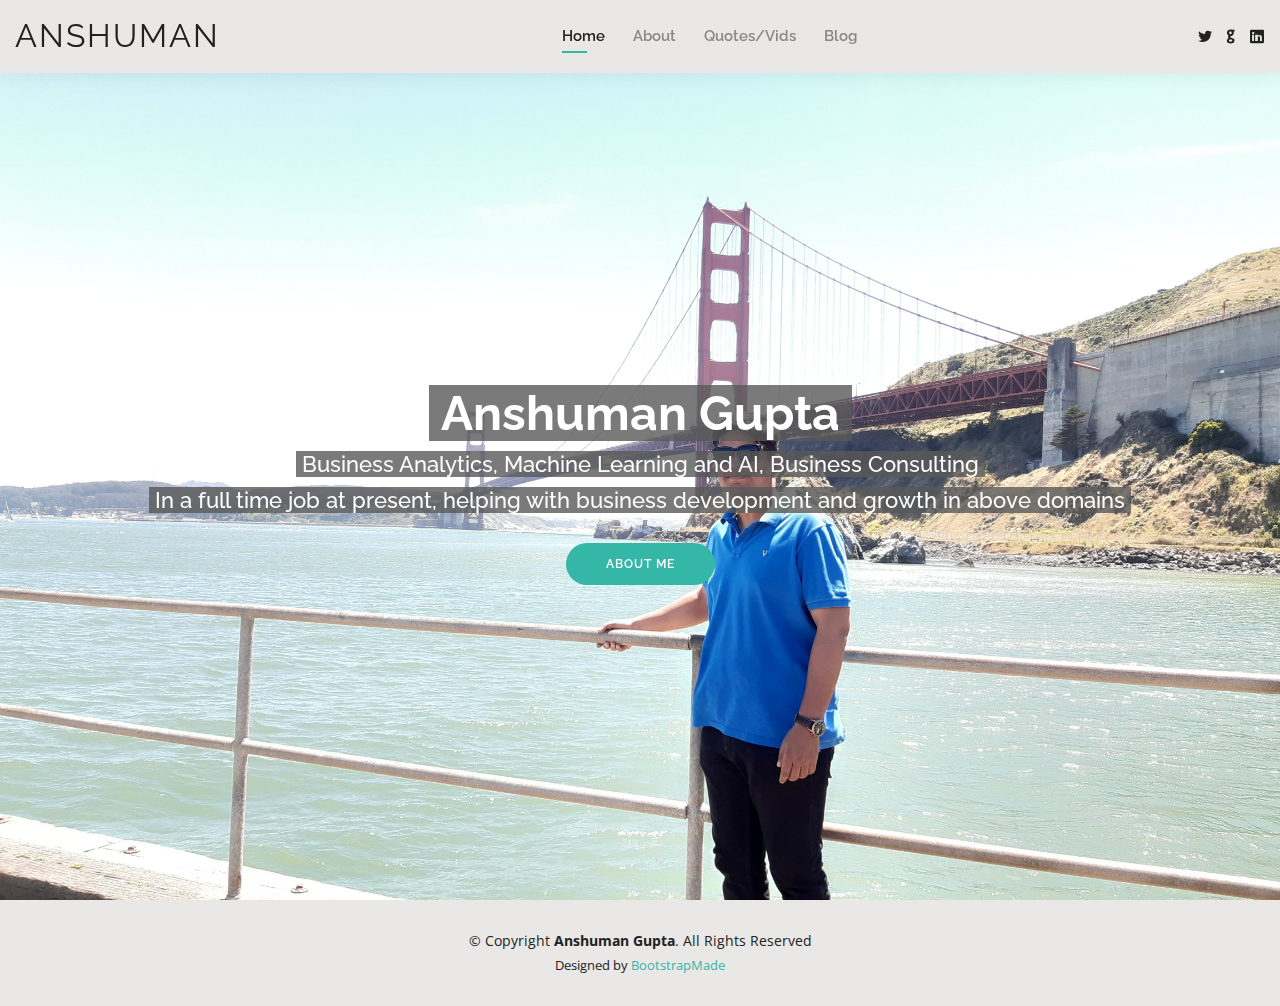
==== commit be975ab3: "Update index.html" ====
--- a/index.html
+++ b/index.html
@@ -75,7 +75,12 @@
       <div class="copyright">
         &copy; Copyright <strong><span>Anshuman Gupta</span></strong>. All Rights Reserved
       </div>
-
+<div class="credits">
+        <!-- All the links in the footer should remain intact. -->
+        <!-- You can delete the links only if you purchased the pro version. -->
+        <!-- Licensing information: https://bootstrapmade.com/license/ -->
+        <!-- Purchase the pro version with working PHP/AJAX contact form: https://bootstrapmade.com/kelly-free-bootstrap-cv-resume-html-template/ -->
+        Designed by <a href="https://bootstrapmade.com/">BootstrapMade</a>
       </div>
     </div>
   </footer><!-- End  Footer -->
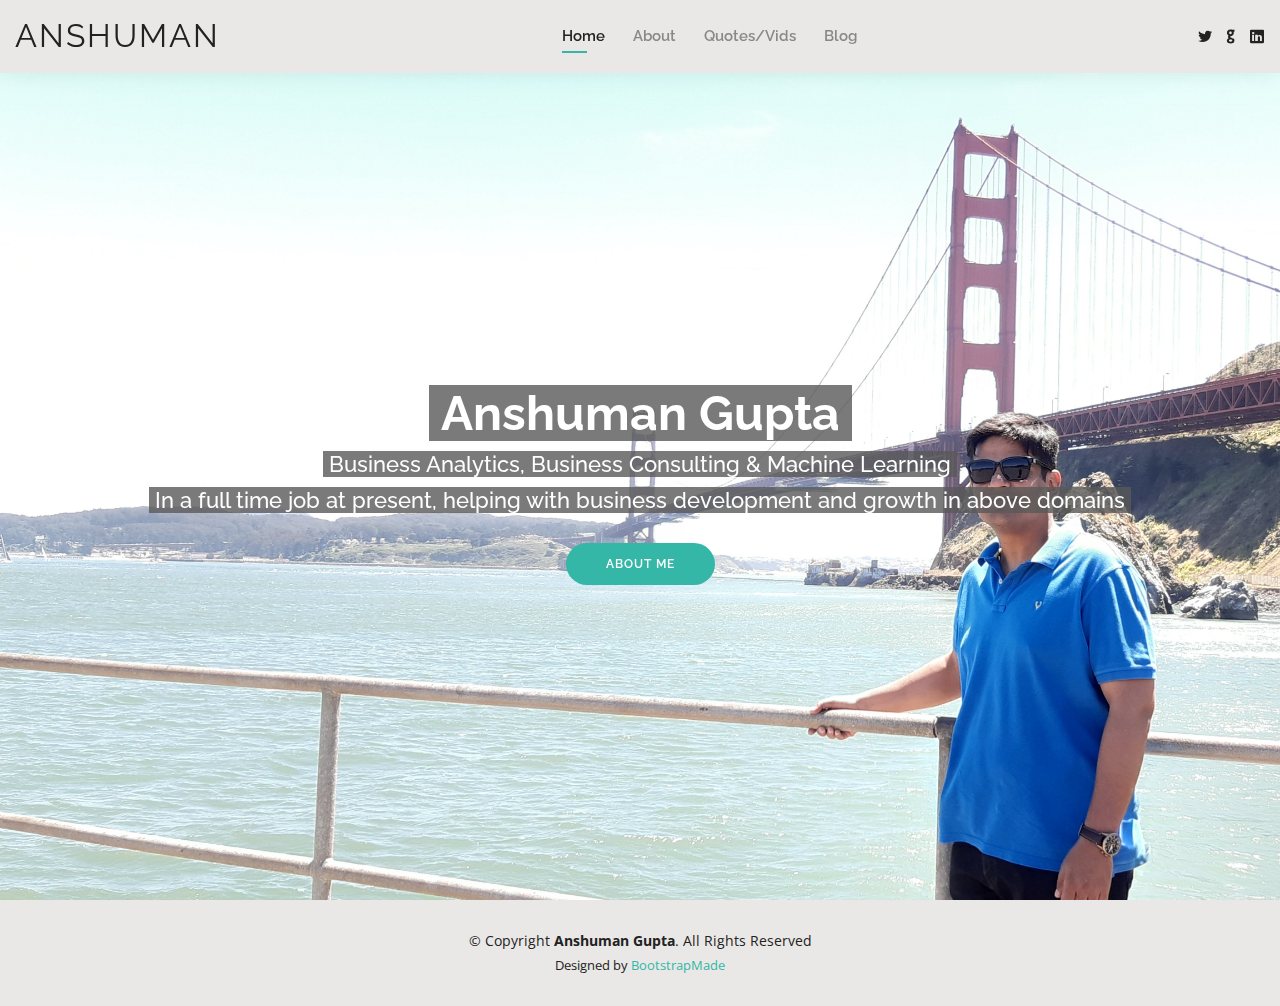
==== commit fadecbee: "Update index.html" ====
--- a/index.html
+++ b/index.html
@@ -63,7 +63,7 @@
   <section id="hero" class="d-flex align-items-center">
     <div class="container d-flex flex-column align-items-center" data-aos="zoom-in" data-aos-delay="100">
       <h1>&nbspAnshuman Gupta&nbsp</h1>
-      <h2>&nbspBusiness Analytics, Machine Learning and AI, Business Consulting&nbsp</h2>
+      <h2>&nbspBusiness Analytics, Business Consulting & Machine Learning&nbsp</h2>
       <h2>&nbspIn a full time job at present, helping with business development and growth in above domains&nbsp</h2>
       <a href="about.html" class="btn-about">About Me</a>
     </div>
--- a/assets/css/style.css
+++ b/assets/css/style.css
@@ -7,1278 +7,1278 @@
 
 /*--------------------------------------------------------------
 # General
---------------------------------------------------------------*/
-body {
-  font-family: "Open Sans", sans-serif;
-  color: #444444;
-}
-
-a {
-  color: #34b7a7;
-}
-
-a:hover {
-  color: #51cdbe;
-  text-decoration: none;
-}
-
-h1, h2, h3, h4, h5, h6 {
-  font-family: "Raleway", sans-serif;
-}
-
-#main {
-  margin-top: 50px;
-}
-
-@media (max-width: 992px) {
-  #main {
-    margin-top: 30px;
-  }
-}
-
+--------------------------------------------------------------*/
+body {
+  font-family: "Open Sans", sans-serif;
+  color: #444444;
+}
+
+a {
+  color: #34b7a7;
+}
+
+a:hover {
+  color: #51cdbe;
+  text-decoration: none;
+}
+
+h1, h2, h3, h4, h5, h6 {
+  font-family: "Raleway", sans-serif;
+}
+
+#main {
+  margin-top: 50px;
+}
+
+@media (max-width: 992px) {
+  #main {
+    margin-top: 30px;
+  }
+}
+
 /*--------------------------------------------------------------
 # Preloader
---------------------------------------------------------------*/
-#preloader {
-  position: fixed;
-  top: 0;
-  left: 0;
-  right: 0;
-  bottom: 0;
-  z-index: 9999;
-  overflow: hidden;
-  background: #fff;
-}
-
-#preloader:before {
-  content: "";
-  position: fixed;
-  top: calc(50% - 30px);
-  left: calc(50% - 30px);
-  border: 6px solid #34b7a7;
-  border-top-color: #dcf5f2;
-  border-radius: 50%;
-  width: 60px;
-  height: 60px;
-  -webkit-animation: animate-preloader 1s linear infinite;
-  animation: animate-preloader 1s linear infinite;
-}
-
-@-webkit-keyframes animate-preloader {
-  0% {
-    transform: rotate(0deg);
-  }
-  100% {
-    transform: rotate(360deg);
-  }
-}
-
-@keyframes animate-preloader {
-  0% {
-    transform: rotate(0deg);
-  }
-  100% {
-    transform: rotate(360deg);
-  }
-}
-
+--------------------------------------------------------------*/
+#preloader {
+  position: fixed;
+  top: 0;
+  left: 0;
+  right: 0;
+  bottom: 0;
+  z-index: 9999;
+  overflow: hidden;
+  background: #fff;
+}
+
+#preloader:before {
+  content: "";
+  position: fixed;
+  top: calc(50% - 30px);
+  left: calc(50% - 30px);
+  border: 6px solid #34b7a7;
+  border-top-color: #dcf5f2;
+  border-radius: 50%;
+  width: 60px;
+  height: 60px;
+  -webkit-animation: animate-preloader 1s linear infinite;
+  animation: animate-preloader 1s linear infinite;
+}
+
+@-webkit-keyframes animate-preloader {
+  0% {
+    transform: rotate(0deg);
+  }
+  100% {
+    transform: rotate(360deg);
+  }
+}
+
+@keyframes animate-preloader {
+  0% {
+    transform: rotate(0deg);
+  }
+  100% {
+    transform: rotate(360deg);
+  }
+}
+
 /*--------------------------------------------------------------
 # Back to top button
---------------------------------------------------------------*/
-.back-to-top {
-  position: fixed;
-  display: none;
-  right: 15px;
-  bottom: 15px;
-  z-index: 99999;
-}
-
-.back-to-top i {
-  display: flex;
-  align-items: center;
-  justify-content: center;
-  font-size: 24px;
-  width: 40px;
-  height: 40px;
-  border-radius: 50px;
-  background: #34b7a7;
-  color: #fff;
-  transition: all 0.4s;
-}
-
-.back-to-top i:hover {
-  background: #3dc8b7;
-  color: #fff;
-}
-
+--------------------------------------------------------------*/
+.back-to-top {
+  position: fixed;
+  display: none;
+  right: 15px;
+  bottom: 15px;
+  z-index: 99999;
+}
+
+.back-to-top i {
+  display: flex;
+  align-items: center;
+  justify-content: center;
+  font-size: 24px;
+  width: 40px;
+  height: 40px;
+  border-radius: 50px;
+  background: #34b7a7;
+  color: #fff;
+  transition: all 0.4s;
+}
+
+.back-to-top i:hover {
+  background: #3dc8b7;
+  color: #fff;
+}
+
 /*--------------------------------------------------------------
 # Header
---------------------------------------------------------------*/
-#header {
-  background: #e9e8e6;
-  box-shadow: 0px 0px 25px 0 rgba(0, 0, 0, 0.08);
-  z-index: 997;
-  padding: 15px 0;
-}
-
-#header .logo {
-  font-size: 32px;
-  margin: 0;
-  padding: 0;
-  line-height: 1;
-  font-weight: 400;
-  letter-spacing: 2px;
-  text-transform: uppercase;
-}
-
-#header .logo a {
-  color: #222222;
-}
-
-#header .logo img {
-  max-height: 40px;
-}
-
-@media (max-width: 992px) {
-  #header .logo {
-    font-size: 28px;
-  }
-}
-
+--------------------------------------------------------------*/
+#header {
+  background: #e9e8e6;
+  box-shadow: 0px 0px 25px 0 rgba(0, 0, 0, 0.08);
+  z-index: 997;
+  padding: 15px 0;
+}
+
+#header .logo {
+  font-size: 32px;
+  margin: 0;
+  padding: 0;
+  line-height: 1;
+  font-weight: 400;
+  letter-spacing: 2px;
+  text-transform: uppercase;
+}
+
+#header .logo a {
+  color: #222222;
+}
+
+#header .logo img {
+  max-height: 40px;
+}
+
+@media (max-width: 992px) {
+  #header .logo {
+    font-size: 28px;
+  }
+}
+
 /*--------------------------------------------------------------
 # Navigation Menu
---------------------------------------------------------------*/
-/* Desktop Navigation */
-.nav-menu ul {
-  margin: 0;
-  padding: 0;
-  list-style: none;
-}
-
-.nav-menu > ul {
-  display: flex;
-}
-
-.nav-menu > ul > li {
-  position: relative;
-  white-space: nowrap;
-  padding: 10px 0 10px 28px;
-}
-
-.nav-menu a {
-  display: block;
-  position: relative;
-  color: #888888;
-  transition: 0.3s;
-  font-size: 15px;
-  font-family: "Raleway", sans-serif;
-  font-weight: 600;
-}
-
-.nav-menu > ul > li > a:before {
-  content: "";
-  position: absolute;
-  width: 0;
-  height: 2px;
-  bottom: -5px;
-  left: 0;
-  background-color: #34b7a7;
-  visibility: hidden;
-  width: 0px;
-  transition: all 0.3s ease-in-out 0s;
-}
-
-.nav-menu a:hover:before, .nav-menu li:hover > a:before, .nav-menu .active > a:before {
-  visibility: visible;
-  width: 25px;
-}
-
-.nav-menu a:hover, .nav-menu .active > a, .nav-menu li:hover > a {
-  color: #222222;
-}
-
-.nav-menu .drop-down ul {
-  display: block;
-  position: absolute;
-  left: 28px;
-  top: calc(100% + 30px);
-  z-index: 99;
-  opacity: 0;
-  visibility: hidden;
-  padding: 10px 0;
-  background: #fff;
-  box-shadow: 0px 0px 30px rgba(127, 137, 161, 0.25);
-  transition: 0.3s;
-}
-
-.nav-menu .drop-down:hover > ul {
-  opacity: 1;
-  top: 100%;
-  visibility: visible;
-}
-
-.nav-menu .drop-down li {
-  min-width: 180px;
-  position: relative;
-}
-
-.nav-menu .drop-down ul a {
-  padding: 10px 20px;
-  font-size: 14px;
-  font-weight: 500;
-  text-transform: none;
-  color: #222222;
-}
-
-.nav-menu .drop-down ul a:hover, .nav-menu .drop-down ul .active > a, .nav-menu .drop-down ul li:hover > a {
-  color: #34b7a7;
-}
-
-.nav-menu .drop-down > a:after {
-  content: "\ea99";
-  font-family: IcoFont;
-  padding-left: 5px;
-}
-
-.nav-menu .drop-down .drop-down ul {
-  top: 0;
-  left: calc(100% - 30px);
-}
-
-.nav-menu .drop-down .drop-down:hover > ul {
-  opacity: 1;
-  top: 0;
-  left: 100%;
-}
-
-.nav-menu .drop-down .drop-down > a {
-  padding-right: 35px;
-}
-
-.nav-menu .drop-down .drop-down > a:after {
-  content: "\eaa0";
-  font-family: IcoFont;
-  position: absolute;
-  right: 15px;
-}
-
-@media (max-width: 1366px) {
-  .nav-menu .drop-down .drop-down ul {
-    left: -90%;
-  }
-  .nav-menu .drop-down .drop-down:hover > ul {
-    left: -100%;
-  }
-  .nav-menu .drop-down .drop-down > a:after {
-    content: "\ea9d";
-  }
-}
-
-/* Mobile Navigation */
-.mobile-nav-toggle {
-  position: fixed;
-  right: 15px;
-  top: 17px;
-  z-index: 9998;
-  border: 0;
-  background: none;
-  font-size: 24px;
-  transition: all 0.4s;
-  outline: none !important;
-  line-height: 1;
-  cursor: pointer;
-  text-align: right;
-}
-
-.mobile-nav-toggle i {
-  color: #34b7a7;
-}
-
-.mobile-nav {
-  position: fixed;
-  top: 55px;
-  right: 15px;
-  bottom: 15px;
-  left: 15px;
-  z-index: 9999;
-  overflow-y: auto;
-  background: #fff;
-  transition: ease-in-out 0.2s;
-  opacity: 0;
-  visibility: hidden;
-  border-radius: 10px;
-  padding: 10px 0;
-}
-
-.mobile-nav * {
-  margin: 0;
-  padding: 0;
-  list-style: none;
-}
-
-.mobile-nav a {
-  display: block;
-  position: relative;
-  color: #222222;
-  padding: 10px 20px;
-  font-weight: 500;
-  outline: none;
-}
-
-.mobile-nav a:hover, .mobile-nav .active > a, .mobile-nav li:hover > a {
-  color: #34b7a7;
-  text-decoration: none;
-}
-
-.mobile-nav .drop-down > a:after {
-  content: "\ea99";
-  font-family: IcoFont;
-  padding-left: 10px;
-  position: absolute;
-  right: 15px;
-}
-
-.mobile-nav .active.drop-down > a:after {
-  content: "\eaa1";
-}
-
-.mobile-nav .drop-down > a {
-  padding-right: 35px;
-}
-
-.mobile-nav .drop-down ul {
-  display: none;
-  overflow: hidden;
-}
-
-.mobile-nav .drop-down li {
-  padding-left: 20px;
-}
-
-.mobile-nav-overly {
-  width: 100%;
-  height: 100%;
-  z-index: 9997;
-  top: 0;
-  left: 0;
-  position: fixed;
-  background: rgba(9, 9, 9, 0.6);
-  overflow: hidden;
-  display: none;
-  transition: ease-in-out 0.2s;
-}
-
-.mobile-nav-active {
-  overflow: hidden;
-}
-
-.mobile-nav-active .mobile-nav {
-  opacity: 1;
-  visibility: visible;
-}
-
-.mobile-nav-active .mobile-nav-toggle i {
-  color: #fff;
-}
-
+--------------------------------------------------------------*/
+/* Desktop Navigation */
+.nav-menu ul {
+  margin: 0;
+  padding: 0;
+  list-style: none;
+}
+
+.nav-menu > ul {
+  display: flex;
+}
+
+.nav-menu > ul > li {
+  position: relative;
+  white-space: nowrap;
+  padding: 10px 0 10px 28px;
+}
+
+.nav-menu a {
+  display: block;
+  position: relative;
+  color: #888888;
+  transition: 0.3s;
+  font-size: 15px;
+  font-family: "Raleway", sans-serif;
+  font-weight: 600;
+}
+
+.nav-menu > ul > li > a:before {
+  content: "";
+  position: absolute;
+  width: 0;
+  height: 2px;
+  bottom: -5px;
+  left: 0;
+  background-color: #34b7a7;
+  visibility: hidden;
+  width: 0px;
+  transition: all 0.3s ease-in-out 0s;
+}
+
+.nav-menu a:hover:before, .nav-menu li:hover > a:before, .nav-menu .active > a:before {
+  visibility: visible;
+  width: 25px;
+}
+
+.nav-menu a:hover, .nav-menu .active > a, .nav-menu li:hover > a {
+  color: #222222;
+}
+
+.nav-menu .drop-down ul {
+  display: block;
+  position: absolute;
+  left: 28px;
+  top: calc(100% + 30px);
+  z-index: 99;
+  opacity: 0;
+  visibility: hidden;
+  padding: 10px 0;
+  background: #fff;
+  box-shadow: 0px 0px 30px rgba(127, 137, 161, 0.25);
+  transition: 0.3s;
+}
+
+.nav-menu .drop-down:hover > ul {
+  opacity: 1;
+  top: 100%;
+  visibility: visible;
+}
+
+.nav-menu .drop-down li {
+  min-width: 180px;
+  position: relative;
+}
+
+.nav-menu .drop-down ul a {
+  padding: 10px 20px;
+  font-size: 14px;
+  font-weight: 500;
+  text-transform: none;
+  color: #222222;
+}
+
+.nav-menu .drop-down ul a:hover, .nav-menu .drop-down ul .active > a, .nav-menu .drop-down ul li:hover > a {
+  color: #34b7a7;
+}
+
+.nav-menu .drop-down > a:after {
+  content: "\ea99";
+  font-family: IcoFont;
+  padding-left: 5px;
+}
+
+.nav-menu .drop-down .drop-down ul {
+  top: 0;
+  left: calc(100% - 30px);
+}
+
+.nav-menu .drop-down .drop-down:hover > ul {
+  opacity: 1;
+  top: 0;
+  left: 100%;
+}
+
+.nav-menu .drop-down .drop-down > a {
+  padding-right: 35px;
+}
+
+.nav-menu .drop-down .drop-down > a:after {
+  content: "\eaa0";
+  font-family: IcoFont;
+  position: absolute;
+  right: 15px;
+}
+
+@media (max-width: 1366px) {
+  .nav-menu .drop-down .drop-down ul {
+    left: -90%;
+  }
+  .nav-menu .drop-down .drop-down:hover > ul {
+    left: -100%;
+  }
+  .nav-menu .drop-down .drop-down > a:after {
+    content: "\ea9d";
+  }
+}
+
+/* Mobile Navigation */
+.mobile-nav-toggle {
+  position: fixed;
+  right: 15px;
+  top: 17px;
+  z-index: 9998;
+  border: 0;
+  background: none;
+  font-size: 24px;
+  transition: all 0.4s;
+  outline: none !important;
+  line-height: 1;
+  cursor: pointer;
+  text-align: right;
+}
+
+.mobile-nav-toggle i {
+  color: #34b7a7;
+}
+
+.mobile-nav {
+  position: fixed;
+  top: 55px;
+  right: 15px;
+  bottom: 15px;
+  left: 15px;
+  z-index: 9999;
+  overflow-y: auto;
+  background: #fff;
+  transition: ease-in-out 0.2s;
+  opacity: 0;
+  visibility: hidden;
+  border-radius: 10px;
+  padding: 10px 0;
+}
+
+.mobile-nav * {
+  margin: 0;
+  padding: 0;
+  list-style: none;
+}
+
+.mobile-nav a {
+  display: block;
+  position: relative;
+  color: #222222;
+  padding: 10px 20px;
+  font-weight: 500;
+  outline: none;
+}
+
+.mobile-nav a:hover, .mobile-nav .active > a, .mobile-nav li:hover > a {
+  color: #34b7a7;
+  text-decoration: none;
+}
+
+.mobile-nav .drop-down > a:after {
+  content: "\ea99";
+  font-family: IcoFont;
+  padding-left: 10px;
+  position: absolute;
+  right: 15px;
+}
+
+.mobile-nav .active.drop-down > a:after {
+  content: "\eaa1";
+}
+
+.mobile-nav .drop-down > a {
+  padding-right: 35px;
+}
+
+.mobile-nav .drop-down ul {
+  display: none;
+  overflow: hidden;
+}
+
+.mobile-nav .drop-down li {
+  padding-left: 20px;
+}
+
+.mobile-nav-overly {
+  width: 100%;
+  height: 100%;
+  z-index: 9997;
+  top: 0;
+  left: 0;
+  position: fixed;
+  background: rgba(9, 9, 9, 0.6);
+  overflow: hidden;
+  display: none;
+  transition: ease-in-out 0.2s;
+}
+
+.mobile-nav-active {
+  overflow: hidden;
+}
+
+.mobile-nav-active .mobile-nav {
+  opacity: 1;
+  visibility: visible;
+}
+
+.mobile-nav-active .mobile-nav-toggle i {
+  color: #fff;
+}
+
 /*--------------------------------------------------------------
 # Header Social Links
---------------------------------------------------------------*/
-.header-social-links {
-  padding-left: 20px;
-}
-
-.header-social-links a {
-  color: #222222;
-  padding-left: 6px;
-  display: inline-block;
-  line-height: 1px;
-  transition: 0.3s;
-  font-size: 16px;
-}
-
-.header-social-links a:hover {
-  color: #34b7a7;
-}
-
-@media (max-width: 992px) {
-  .header-social-links {
-    padding: 0 48px 0 0;
-  }
-}
-
+--------------------------------------------------------------*/
+.header-social-links {
+  padding-left: 20px;
+}
+
+.header-social-links a {
+  color: #222222;
+  padding-left: 6px;
+  display: inline-block;
+  line-height: 1px;
+  transition: 0.3s;
+  font-size: 16px;
+}
+
+.header-social-links a:hover {
+  color: #34b7a7;
+}
+
+@media (max-width: 992px) {
+  .header-social-links {
+    padding: 0 48px 0 0;
+  }
+}
+
 /*--------------------------------------------------------------
 # Hero Section
---------------------------------------------------------------*/
-#hero {
-  width: 100%;
-  height: 100vh;
-  background: url("../img/anshuman.jpg") top right;
-  background-size: cover;
-}
-
-#hero .container {
-  padding-top: 70px;
-  position: relative;
-}
-
-@media (max-width: 992px) {
-  #hero .container {
-    padding-top: 58px;
-  }
-}
-
-#hero h1 {
-  margin: 0;
-  font-size: 48px;
-  font-weight: 700;
-  line-height: 56px;
-  color: white;
-  background-color: rgba(89,89,89,0.8);
-
-}
-
-#hero h2 {
-  color: white;
-  margin: 10px 0 0 0;
-  font-size: 22px;
-  background-color: rgba(89,89,89,0.8);
-}
-
-#hero .btn-about {
-  font-family: "Raleway", sans-serif;
-  text-transform: uppercase;
-  font-weight: 600;
-  font-size: 12px;
-  letter-spacing: 1px;
-  display: inline-block;
-  padding: 12px 40px;
-  border-radius: 50px;
-  transition: 0.5s;
-  margin-top: 30px;
-  color: #fff;
-  background: #34b7a7;
-}
-
-#hero .btn-about:hover {
-  background: #3dc8b7;
-}
-
-@media (min-width: 1024px) {
-  #hero {
-    background-attachment: fixed;
-  }
-}
-
-@media (max-width: 992px) {
-  #hero:before {
-    content: "";
-    background: rgba(255, 255, 255, 0.8);
-    position: absolute;
-    bottom: 0;
-    top: 0;
-    left: 0;
-    right: 0;
-  }
-  #hero h1 {
-    font-size: 28px;
-    line-height: 36px;
-  }
-  #hero h2 {
-    font-size: 18px;
-    line-height: 24px;
-  }
-}
-
+--------------------------------------------------------------*/
+#hero {
+  width: 100%;
+  height: 100vh;
+  background: url("../img/anshuman5.jpg") top right;
+  background-size: cover;
+}
+
+#hero .container {
+  padding-top: 70px;
+  position: relative;
+}
+
+@media (max-width: 992px) {
+  #hero .container {
+    padding-top: 58px;
+  }
+}
+
+#hero h1 {
+  margin: 0;
+  font-size: 48px;
+  font-weight: 700;
+  line-height: 56px;
+  color: white;
+  background-color: rgba(89,89,89,0.8);
+
+}
+
+#hero h2 {
+  color: white;
+  margin: 10px 0 0 0;
+  font-size: 22px;
+  background-color: rgba(89,89,89,0.8);
+}
+
+#hero .btn-about {
+  font-family: "Raleway", sans-serif;
+  text-transform: uppercase;
+  font-weight: 600;
+  font-size: 12px;
+  letter-spacing: 1px;
+  display: inline-block;
+  padding: 12px 40px;
+  border-radius: 50px;
+  transition: 0.5s;
+  margin-top: 30px;
+  color: #fff;
+  background: #34b7a7;
+}
+
+#hero .btn-about:hover {
+  background: #3dc8b7;
+}
+
+@media (min-width: 1024px) {
+  #hero {
+    background-attachment: fixed;
+  }
+}
+
+@media (max-width: 992px) {
+  #hero:before {
+    content: "";
+    background: rgba(255, 255, 255, 0.8);
+    position: absolute;
+    bottom: 0;
+    top: 0;
+    left: 0;
+    right: 0;
+  }
+  #hero h1 {
+    font-size: 28px;
+    line-height: 36px;
+  }
+  #hero h2 {
+    font-size: 18px;
+    line-height: 24px;
+  }
+}
+
 /*--------------------------------------------------------------
 # Sections General
---------------------------------------------------------------*/
-section {
-  padding: 60px 0;
-}
-
-.section-bg {
-  background-color: #e7f8f6;
-}
-
-.section-title {
-  text-align: center;
-  padding-bottom: 30px;
-}
-
-.section-title h2 {
-  font-size: 32px;
-  font-weight: bold;
-  text-transform: uppercase;
-  margin-bottom: 20px;
-  padding-bottom: 20px;
-  position: relative;
-}
-
-.section-title h2::after {
-  content: '';
-  position: absolute;
-  display: block;
-  width: 50px;
-  height: 3px;
-  background: #34b7a7;
-  bottom: 0;
-  left: calc(50% - 25px);
-}
-
-.section-title p {
-  margin-bottom: 0;
-}
-
+--------------------------------------------------------------*/
+section {
+  padding: 60px 0;
+}
+
+.section-bg {
+  background-color: #e7f8f6;
+}
+
+.section-title {
+  text-align: center;
+  padding-bottom: 30px;
+}
+
+.section-title h2 {
+  font-size: 32px;
+  font-weight: bold;
+  text-transform: uppercase;
+  margin-bottom: 20px;
+  padding-bottom: 20px;
+  position: relative;
+}
+
+.section-title h2::after {
+  content: '';
+  position: absolute;
+  display: block;
+  width: 50px;
+  height: 3px;
+  background: #34b7a7;
+  bottom: 0;
+  left: calc(50% - 25px);
+}
+
+.section-title p {
+  margin-bottom: 0;
+}
+
 /*--------------------------------------------------------------
 # Cta
---------------------------------------------------------------*/
-.cta {
-  background: linear-gradient(rgba(0, 0, 0, 0.6), rgba(0, 0, 0, 0.6)), url("../img/bg-1.jpg") fixed center center;
-  background-size: cover;
-  padding: 80px 0;
-}
-
-.cta h3 {
-  color: #fff;
-  font-size: 28px;
-  font-weight: 700;
-}
-
-.cta p {
-  color: #fff;
-}
-
-.cta .cta-btn {
-  font-family: "Raleway", sans-serif;
-  text-transform: uppercase;
-  font-weight: 500;
-  font-size: 16px;
-  letter-spacing: 1px;
-  display: inline-block;
-  padding: 8px 20px;
-  border-radius: 2px;
-  transition: 0.5s;
-  margin: 10px;
-  border: 2px solid #fff;
-  color: #fff;
-}
-
-.cta .cta-btn:hover {
-  background: #34b7a7;
-  border: 2px solid #34b7a7;
-}
-
-@media (max-width: 1024px) {
-  .cta {
-    background-attachment: scroll;
-  }
-}
-
-@media (min-width: 769px) {
-  .cta .cta-btn-container {
-    display: flex;
-    align-items: center;
-    justify-content: flex-end;
-  }
-}
-
+--------------------------------------------------------------*/
+.cta {
+  background: linear-gradient(rgba(0, 0, 0, 0.6), rgba(0, 0, 0, 0.6)), url("../img/bg-1.jpg") fixed center center;
+  background-size: cover;
+  padding: 80px 0;
+}
+
+.cta h3 {
+  color: #fff;
+  font-size: 28px;
+  font-weight: 700;
+}
+
+.cta p {
+  color: #fff;
+}
+
+.cta .cta-btn {
+  font-family: "Raleway", sans-serif;
+  text-transform: uppercase;
+  font-weight: 500;
+  font-size: 16px;
+  letter-spacing: 1px;
+  display: inline-block;
+  padding: 8px 20px;
+  border-radius: 2px;
+  transition: 0.5s;
+  margin: 10px;
+  border: 2px solid #fff;
+  color: #fff;
+}
+
+.cta .cta-btn:hover {
+  background: #34b7a7;
+  border: 2px solid #34b7a7;
+}
+
+@media (max-width: 1024px) {
+  .cta {
+    background-attachment: scroll;
+  }
+}
+
+@media (min-width: 769px) {
+  .cta .cta-btn-container {
+    display: flex;
+    align-items: center;
+    justify-content: flex-end;
+  }
+}
+
 /*--------------------------------------------------------------
 # About
---------------------------------------------------------------*/
-.about .content h3 {
-  font-weight: 700;
-  font-size: 26px;
-  color: #555555;
-}
-
-.about .content ul {
-  list-style: none;
-  padding: 0;
-}
-
-.about .content ul li {
-  padding-bottom: 10px;
-}
-
-.about .content ul i {
-  font-size: 20px;
-  padding-right: 2px;
-  color: #34b7a7;
-}
-
-.about .content p:last-child {
-  margin-bottom: 0;
-}
-
+--------------------------------------------------------------*/
+.about .content h3 {
+  font-weight: 700;
+  font-size: 26px;
+  color: #555555;
+}
+
+.about .content ul {
+  list-style: none;
+  padding: 0;
+}
+
+.about .content ul li {
+  padding-bottom: 10px;
+}
+
+.about .content ul i {
+  font-size: 20px;
+  padding-right: 2px;
+  color: #34b7a7;
+}
+
+.about .content p:last-child {
+  margin-bottom: 0;
+}
+
 /*--------------------------------------------------------------
 # Skills
---------------------------------------------------------------*/
-.skills .progress {
-  height: 50px;
-  display: block;
-  background: none;
-}
-
-.skills .progress .skill {
-  padding: 10px 0;
-  margin: 0 0 6px 0;
-  text-transform: uppercase;
-  display: block;
-  font-weight: 600;
-  font-family: "Poppins", sans-serif;
-  color: #222222;
-}
-
-.skills .progress .skill .val {
-  float: right;
-  font-style: normal;
-}
-
-.skills .progress-bar-wrap {
-  background: #f3f3f3;
-}
-
-.skills .progress-bar {
-  width: 1px;
-  height: 10px;
-  transition: .9s;
-  background-color: #34b7a7;
-}
-
+--------------------------------------------------------------*/
+.skills .progress {
+  height: 50px;
+  display: block;
+  background: none;
+}
+
+.skills .progress .skill {
+  padding: 10px 0;
+  margin: 0 0 6px 0;
+  text-transform: uppercase;
+  display: block;
+  font-weight: 600;
+  font-family: "Poppins", sans-serif;
+  color: #222222;
+}
+
+.skills .progress .skill .val {
+  float: right;
+  font-style: normal;
+}
+
+.skills .progress-bar-wrap {
+  background: #f3f3f3;
+}
+
+.skills .progress-bar {
+  width: 1px;
+  height: 10px;
+  transition: .9s;
+  background-color: #34b7a7;
+}
+
 /*--------------------------------------------------------------
 # Facts
---------------------------------------------------------------*/
-.facts .counters span {
-  font-size: 48px;
-  display: block;
-  color: #34b7a7;
-}
-
-.facts .counters p {
-  padding: 0;
-  margin: 0 0 20px 0;
-  font-family: "Raleway", sans-serif;
-  font-size: 14px;
-}
-
+--------------------------------------------------------------*/
+.facts .counters span {
+  font-size: 48px;
+  display: block;
+  color: #34b7a7;
+}
+
+.facts .counters p {
+  padding: 0;
+  margin: 0 0 20px 0;
+  font-family: "Raleway", sans-serif;
+  font-size: 14px;
+}
+
 /*--------------------------------------------------------------
 # Testimonials
---------------------------------------------------------------*/
-.testimonials .section-header {
-  margin-bottom: 40px;
-}
-
-.testimonials .testimonial-item {
-  text-align: center;
-}
-
-.testimonials .testimonial-item .testimonial-img {
-  width: 120px;
-  border-radius: 50%;
-  border: 4px solid #fff;
-  margin: 0 auto;
-}
-
-.testimonials .testimonial-item h3 {
-  font-size: 20px;
-  font-weight: bold;
-  margin: 10px 0 5px 0;
-  color: #111;
-}
-
-.testimonials .testimonial-item h4 {
-  font-size: 14px;
-  color: #999;
-  margin: 0 0 15px 0;
-}
-
-.testimonials .testimonial-item .quote-icon-left, .testimonials .testimonial-item .quote-icon-right {
-  color: #c8efea;
-  font-size: 26px;
-}
-
-.testimonials .testimonial-item .quote-icon-left {
-  display: inline-block;
-  left: -5px;
-  position: relative;
-}
-
-.testimonials .testimonial-item .quote-icon-right {
-  display: inline-block;
-  right: -5px;
-  position: relative;
-  top: 10px;
-}
-
-.testimonials .testimonial-item p {
-  font-style: italic;
-  margin: 0 auto 15px auto;
-}
-
-.testimonials .owl-nav, .testimonials .owl-dots {
-  margin-top: 5px;
-  text-align: center;
-}
-
-.testimonials .owl-dot {
-  display: inline-block;
-  margin: 0 5px;
-  width: 12px;
-  height: 12px;
-  border-radius: 50%;
-  background-color: #ddd !important;
-}
-
-.testimonials .owl-dot.active {
-  background-color: #34b7a7 !important;
-}
-
-@media (min-width: 992px) {
-  .testimonials .testimonial-item p {
-    width: 80%;
-  }
-}
-
+--------------------------------------------------------------*/
+.testimonials .section-header {
+  margin-bottom: 40px;
+}
+
+.testimonials .testimonial-item {
+  text-align: center;
+}
+
+.testimonials .testimonial-item .testimonial-img {
+  width: 120px;
+  border-radius: 50%;
+  border: 4px solid #fff;
+  margin: 0 auto;
+}
+
+.testimonials .testimonial-item h3 {
+  font-size: 20px;
+  font-weight: bold;
+  margin: 10px 0 5px 0;
+  color: #111;
+}
+
+.testimonials .testimonial-item h4 {
+  font-size: 14px;
+  color: #999;
+  margin: 0 0 15px 0;
+}
+
+.testimonials .testimonial-item .quote-icon-left, .testimonials .testimonial-item .quote-icon-right {
+  color: #c8efea;
+  font-size: 26px;
+}
+
+.testimonials .testimonial-item .quote-icon-left {
+  display: inline-block;
+  left: -5px;
+  position: relative;
+}
+
+.testimonials .testimonial-item .quote-icon-right {
+  display: inline-block;
+  right: -5px;
+  position: relative;
+  top: 10px;
+}
+
+.testimonials .testimonial-item p {
+  font-style: italic;
+  margin: 0 auto 15px auto;
+}
+
+.testimonials .owl-nav, .testimonials .owl-dots {
+  margin-top: 5px;
+  text-align: center;
+}
+
+.testimonials .owl-dot {
+  display: inline-block;
+  margin: 0 5px;
+  width: 12px;
+  height: 12px;
+  border-radius: 50%;
+  background-color: #ddd !important;
+}
+
+.testimonials .owl-dot.active {
+  background-color: #34b7a7 !important;
+}
+
+@media (min-width: 992px) {
+  .testimonials .testimonial-item p {
+    width: 80%;
+  }
+}
+
 /*--------------------------------------------------------------
 # Resume
---------------------------------------------------------------*/
-.resume .resume-title {
-  font-size: 26px;
-  font-weight: 400;
-  margin-top: 20px;
-  margin-bottom: 20px;
-  color: #222222;
-}
-
-.resume .resume-item {
-  padding: 0 0 20px 20px;
-  margin-top: -2px;
-  border-left: 2px solid #34b7a7;
-  position: relative;
-}
-
-.resume .resume-item h4 {
-  line-height: 18px;
-  font-size: 18px;
-  font-weight: 600;
-  font-family: "Poppins", sans-serif;
-  color: #1d685f;
-  margin-bottom: 10px;
-}
-
-.resume .resume-item h5 {
-  font-size: 16px;
-  background: #effbf9;
-  padding: 5px 15px;
-  display: inline-block;
-  font-weight: 600;
-  margin-bottom: 10px;
-  color: #34b7a7;
-}
-
-.resume .resume-item ul {
-  padding-left: 20px;
-}
-
-.resume .resume-item ul li {
-  padding-bottom: 10px;
-}
-
-.resume .resume-item:last-child {
-  padding-bottom: 0;
-}
-
-.resume .resume-item::before {
-  content: "";
-  position: absolute;
-  width: 16px;
-  height: 16px;
-  border-radius: 50px;
-  left: -9px;
-  top: 0;
-  background: #fff;
-  border: 2px solid #34b7a7;
-}
-
+--------------------------------------------------------------*/
+.resume .resume-title {
+  font-size: 26px;
+  font-weight: 400;
+  margin-top: 20px;
+  margin-bottom: 20px;
+  color: #222222;
+}
+
+.resume .resume-item {
+  padding: 0 0 20px 20px;
+  margin-top: -2px;
+  border-left: 2px solid #34b7a7;
+  position: relative;
+}
+
+.resume .resume-item h4 {
+  line-height: 18px;
+  font-size: 18px;
+  font-weight: 600;
+  font-family: "Poppins", sans-serif;
+  color: #1d685f;
+  margin-bottom: 10px;
+}
+
+.resume .resume-item h5 {
+  font-size: 16px;
+  background: #effbf9;
+  padding: 5px 15px;
+  display: inline-block;
+  font-weight: 600;
+  margin-bottom: 10px;
+  color: #34b7a7;
+}
+
+.resume .resume-item ul {
+  padding-left: 20px;
+}
+
+.resume .resume-item ul li {
+  padding-bottom: 10px;
+}
+
+.resume .resume-item:last-child {
+  padding-bottom: 0;
+}
+
+.resume .resume-item::before {
+  content: "";
+  position: absolute;
+  width: 16px;
+  height: 16px;
+  border-radius: 50px;
+  left: -9px;
+  top: 0;
+  background: #fff;
+  border: 2px solid #34b7a7;
+}
+
 /*--------------------------------------------------------------
 # Services
---------------------------------------------------------------*/
-.services .icon-box {
-  text-align: center;
-  padding: 70px 20px 80px 20px;
-  transition: all ease-in-out 0.3s;
-  background: #fff;
-  box-shadow: 0px 0 35px 0 rgba(0, 0, 0, 0.08);
-}
-
-.services .icon-box .icon {
-  margin: 0 auto;
-  width: 100px;
-  height: 100px;
-  display: flex;
-  align-items: center;
-  justify-content: center;
-  transition: ease-in-out 0.3s;
-  position: relative;
-}
-
-.services .icon-box .icon i {
-  font-size: 36px;
-  transition: 0.5s;
-  position: relative;
-}
-
-.services .icon-box .icon svg {
-  position: absolute;
-  top: 0;
-  left: 0;
-}
-
-.services .icon-box .icon svg path {
-  transition: 0.5s;
-  fill: #f5f5f5;
-}
-
-.services .icon-box h4 {
-  font-weight: 600;
-  margin: 10px 0 15px 0;
-  font-size: 22px;
-}
-
-.services .icon-box h4 a {
-  color: #222222;
-  transition: ease-in-out 0.3s;
-}
-
-.services .icon-box p {
-  line-height: 24px;
-  font-size: 14px;
-  margin-bottom: 0;
-}
-
-.services .iconbox-blue i {
-  color: #47aeff;
-}
-
-.services .iconbox-blue:hover .icon i {
-  color: #fff;
-}
-
-.services .iconbox-blue:hover .icon path {
-  fill: #47aeff;
-}
-
-.services .iconbox-orange i {
-  color: #ffa76e;
-}
-
-.services .iconbox-orange:hover .icon i {
-  color: #fff;
-}
-
-.services .iconbox-orange:hover .icon path {
-  fill: #ffa76e;
-}
-
-.services .iconbox-pink i {
-  color: #e80368;
-}
-
-.services .iconbox-pink:hover .icon i {
-  color: #fff;
-}
-
-.services .iconbox-pink:hover .icon path {
-  fill: #e80368;
-}
-
-.services .iconbox-yellow i {
-  color: #ffbb2c;
-}
-
-.services .iconbox-yellow:hover .icon i {
-  color: #fff;
-}
-
-.services .iconbox-yellow:hover .icon path {
-  fill: #ffbb2c;
-}
-
-.services .iconbox-red i {
-  color: #ff5828;
-}
-
-.services .iconbox-red:hover .icon i {
-  color: #fff;
-}
-
-.services .iconbox-red:hover .icon path {
-  fill: #ff5828;
-}
-
-.services .iconbox-teal i {
-  color: #11dbcf;
-}
-
-.services .iconbox-teal:hover .icon i {
-  color: #fff;
-}
-
-.services .iconbox-teal:hover .icon path {
-  fill: #11dbcf;
-}
-
+--------------------------------------------------------------*/
+.services .icon-box {
+  text-align: center;
+  padding: 70px 20px 80px 20px;
+  transition: all ease-in-out 0.3s;
+  background: #fff;
+  box-shadow: 0px 0 35px 0 rgba(0, 0, 0, 0.08);
+}
+
+.services .icon-box .icon {
+  margin: 0 auto;
+  width: 100px;
+  height: 100px;
+  display: flex;
+  align-items: center;
+  justify-content: center;
+  transition: ease-in-out 0.3s;
+  position: relative;
+}
+
+.services .icon-box .icon i {
+  font-size: 36px;
+  transition: 0.5s;
+  position: relative;
+}
+
+.services .icon-box .icon svg {
+  position: absolute;
+  top: 0;
+  left: 0;
+}
+
+.services .icon-box .icon svg path {
+  transition: 0.5s;
+  fill: #f5f5f5;
+}
+
+.services .icon-box h4 {
+  font-weight: 600;
+  margin: 10px 0 15px 0;
+  font-size: 22px;
+}
+
+.services .icon-box h4 a {
+  color: #222222;
+  transition: ease-in-out 0.3s;
+}
+
+.services .icon-box p {
+  line-height: 24px;
+  font-size: 14px;
+  margin-bottom: 0;
+}
+
+.services .iconbox-blue i {
+  color: #47aeff;
+}
+
+.services .iconbox-blue:hover .icon i {
+  color: #fff;
+}
+
+.services .iconbox-blue:hover .icon path {
+  fill: #47aeff;
+}
+
+.services .iconbox-orange i {
+  color: #ffa76e;
+}
+
+.services .iconbox-orange:hover .icon i {
+  color: #fff;
+}
+
+.services .iconbox-orange:hover .icon path {
+  fill: #ffa76e;
+}
+
+.services .iconbox-pink i {
+  color: #e80368;
+}
+
+.services .iconbox-pink:hover .icon i {
+  color: #fff;
+}
+
+.services .iconbox-pink:hover .icon path {
+  fill: #e80368;
+}
+
+.services .iconbox-yellow i {
+  color: #ffbb2c;
+}
+
+.services .iconbox-yellow:hover .icon i {
+  color: #fff;
+}
+
+.services .iconbox-yellow:hover .icon path {
+  fill: #ffbb2c;
+}
+
+.services .iconbox-red i {
+  color: #ff5828;
+}
+
+.services .iconbox-red:hover .icon i {
+  color: #fff;
+}
+
+.services .iconbox-red:hover .icon path {
+  fill: #ff5828;
+}
+
+.services .iconbox-teal i {
+  color: #11dbcf;
+}
+
+.services .iconbox-teal:hover .icon i {
+  color: #fff;
+}
+
+.services .iconbox-teal:hover .icon path {
+  fill: #11dbcf;
+}
+
 /*--------------------------------------------------------------
 # Portfolio
---------------------------------------------------------------*/
-.portfolio .portfolio-item {
-  margin-bottom: 30px;
-}
-
-.portfolio #portfolio-flters {
-  padding: 0;
-  margin: 0 auto 20px auto;
-  list-style: none;
-  text-align: center;
-}
-
-.portfolio #portfolio-flters li {
-  cursor: pointer;
-  display: inline-block;
-  padding: 8px 16px 10px 16px;
-  font-size: 13px;
-  font-weight: 500;
-  line-height: 1;
-  text-transform: uppercase;
-  color: #444444;
-  margin-bottom: 5px;
-  transition: all 0.3s ease-in-out;
-  border-radius: 50px;
-}
-
-.portfolio #portfolio-flters li:hover, .portfolio #portfolio-flters li.filter-active {
-  color: #fff;
-  background: #34b7a7;
-}
-
-.portfolio #portfolio-flters li:last-child {
-  margin-right: 0;
-}
-
-.portfolio .portfolio-wrap {
-  transition: 0.3s;
-  position: relative;
-  overflow: hidden;
-  z-index: 1;
-  background: rgba(34, 34, 34, 0.6);
-}
-
-.portfolio .portfolio-wrap::before {
-  content: "";
-  background: rgba(34, 34, 34, 0.6);
-  position: absolute;
-  left: 0;
-  right: 0;
-  top: 0;
-  bottom: 0;
-  transition: all ease-in-out 0.3s;
-  z-index: 2;
-  opacity: 0;
-}
-
-.portfolio .portfolio-wrap img {
-  transition: all ease-in-out 0.3s;
-}
-
-.portfolio .portfolio-wrap .portfolio-info {
-  opacity: 0;
-  position: absolute;
-  top: 0;
-  left: 0;
-  right: 0;
-  bottom: 0;
-  z-index: 3;
-  transition: all ease-in-out 0.3s;
-  display: flex;
-  flex-direction: column;
-  justify-content: flex-end;
-  align-items: flex-start;
-  padding: 20px;
-}
-
-.portfolio .portfolio-wrap .portfolio-info h4 {
-  font-size: 20px;
-  color: #fff;
-  font-weight: 600;
-}
-
-.portfolio .portfolio-wrap .portfolio-info p {
-  color: rgba(255, 255, 255, 0.7);
-  font-size: 14px;
-  text-transform: uppercase;
-  padding: 0;
-  margin: 0;
-  font-style: italic;
-}
-
-.portfolio .portfolio-wrap .portfolio-links {
-  text-align: center;
-  z-index: 4;
-}
-
-.portfolio .portfolio-wrap .portfolio-links a {
-  color: #fff;
-  margin: 0 5px 0 0;
-  font-size: 28px;
-  display: inline-block;
-  transition: 0.3s;
-}
-
-.portfolio .portfolio-wrap .portfolio-links a:hover {
-  color: #78d9cd;
-}
-
-.portfolio .portfolio-wrap:hover::before {
-  opacity: 1;
-}
-
-.portfolio .portfolio-wrap:hover img {
-  transform: scale(1.2);
-}
-
-.portfolio .portfolio-wrap:hover .portfolio-info {
-  opacity: 1;
-}
-
+--------------------------------------------------------------*/
+.portfolio .portfolio-item {
+  margin-bottom: 30px;
+}
+
+.portfolio #portfolio-flters {
+  padding: 0;
+  margin: 0 auto 20px auto;
+  list-style: none;
+  text-align: center;
+}
+
+.portfolio #portfolio-flters li {
+  cursor: pointer;
+  display: inline-block;
+  padding: 8px 16px 10px 16px;
+  font-size: 13px;
+  font-weight: 500;
+  line-height: 1;
+  text-transform: uppercase;
+  color: #444444;
+  margin-bottom: 5px;
+  transition: all 0.3s ease-in-out;
+  border-radius: 50px;
+}
+
+.portfolio #portfolio-flters li:hover, .portfolio #portfolio-flters li.filter-active {
+  color: #fff;
+  background: #34b7a7;
+}
+
+.portfolio #portfolio-flters li:last-child {
+  margin-right: 0;
+}
+
+.portfolio .portfolio-wrap {
+  transition: 0.3s;
+  position: relative;
+  overflow: hidden;
+  z-index: 1;
+  background: rgba(34, 34, 34, 0.6);
+}
+
+.portfolio .portfolio-wrap::before {
+  content: "";
+  background: rgba(34, 34, 34, 0.6);
+  position: absolute;
+  left: 0;
+  right: 0;
+  top: 0;
+  bottom: 0;
+  transition: all ease-in-out 0.3s;
+  z-index: 2;
+  opacity: 0;
+}
+
+.portfolio .portfolio-wrap img {
+  transition: all ease-in-out 0.3s;
+}
+
+.portfolio .portfolio-wrap .portfolio-info {
+  opacity: 0;
+  position: absolute;
+  top: 0;
+  left: 0;
+  right: 0;
+  bottom: 0;
+  z-index: 3;
+  transition: all ease-in-out 0.3s;
+  display: flex;
+  flex-direction: column;
+  justify-content: flex-end;
+  align-items: flex-start;
+  padding: 20px;
+}
+
+.portfolio .portfolio-wrap .portfolio-info h4 {
+  font-size: 20px;
+  color: #fff;
+  font-weight: 600;
+}
+
+.portfolio .portfolio-wrap .portfolio-info p {
+  color: rgba(255, 255, 255, 0.7);
+  font-size: 14px;
+  text-transform: uppercase;
+  padding: 0;
+  margin: 0;
+  font-style: italic;
+}
+
+.portfolio .portfolio-wrap .portfolio-links {
+  text-align: center;
+  z-index: 4;
+}
+
+.portfolio .portfolio-wrap .portfolio-links a {
+  color: #fff;
+  margin: 0 5px 0 0;
+  font-size: 28px;
+  display: inline-block;
+  transition: 0.3s;
+}
+
+.portfolio .portfolio-wrap .portfolio-links a:hover {
+  color: #78d9cd;
+}
+
+.portfolio .portfolio-wrap:hover::before {
+  opacity: 1;
+}
+
+.portfolio .portfolio-wrap:hover img {
+  transform: scale(1.2);
+}
+
+.portfolio .portfolio-wrap:hover .portfolio-info {
+  opacity: 1;
+}
+
 /*--------------------------------------------------------------
 # Portfolio Details
---------------------------------------------------------------*/
-.portfolio-details {
-  padding: 0;
-}
-
-.portfolio-details .portfolio-title {
-  font-size: 26px;
-  font-weight: 700;
-  margin-bottom: 20px;
-}
-
-.portfolio-details .portfolio-details-carousel .owl-nav, .portfolio-details .portfolio-details-carousel .owl-dots {
-  margin-top: 5px;
-  text-align: center;
-}
-
-.portfolio-details .portfolio-details-carousel .owl-dot {
-  display: inline-block;
-  margin: 0 5px;
-  width: 12px;
-  height: 12px;
-  border-radius: 50%;
-  background-color: #ddd !important;
-}
-
-.portfolio-details .portfolio-details-carousel .owl-dot.active {
-  background-color: #34b7a7 !important;
-}
-
-.portfolio-details .portfolio-info {
-  padding-top: 45px;
-}
-
-.portfolio-details .portfolio-info h3 {
-  font-size: 22px;
-  font-weight: 400;
-  margin-bottom: 20px;
-}
-
-.portfolio-details .portfolio-info ul {
-  list-style: none;
-  padding: 0;
-  font-size: 15px;
-}
-
-.portfolio-details .portfolio-info ul li + li {
-  margin-top: 10px;
-}
-
-.portfolio-details .portfolio-info p {
-  font-size: 15px;
-  padding: 15px 0 0 0;
-}
-
-@media (max-width: 992px) {
-  .portfolio-details .portfolio-info {
-    padding-top: 20px;
-  }
-}
-
+--------------------------------------------------------------*/
+.portfolio-details {
+  padding: 0;
+}
+
+.portfolio-details .portfolio-title {
+  font-size: 26px;
+  font-weight: 700;
+  margin-bottom: 20px;
+}
+
+.portfolio-details .portfolio-details-carousel .owl-nav, .portfolio-details .portfolio-details-carousel .owl-dots {
+  margin-top: 5px;
+  text-align: center;
+}
+
+.portfolio-details .portfolio-details-carousel .owl-dot {
+  display: inline-block;
+  margin: 0 5px;
+  width: 12px;
+  height: 12px;
+  border-radius: 50%;
+  background-color: #ddd !important;
+}
+
+.portfolio-details .portfolio-details-carousel .owl-dot.active {
+  background-color: #34b7a7 !important;
+}
+
+.portfolio-details .portfolio-info {
+  padding-top: 45px;
+}
+
+.portfolio-details .portfolio-info h3 {
+  font-size: 22px;
+  font-weight: 400;
+  margin-bottom: 20px;
+}
+
+.portfolio-details .portfolio-info ul {
+  list-style: none;
+  padding: 0;
+  font-size: 15px;
+}
+
+.portfolio-details .portfolio-info ul li + li {
+  margin-top: 10px;
+}
+
+.portfolio-details .portfolio-info p {
+  font-size: 15px;
+  padding: 15px 0 0 0;
+}
+
+@media (max-width: 992px) {
+  .portfolio-details .portfolio-info {
+    padding-top: 20px;
+  }
+}
+
 /*--------------------------------------------------------------
 # Contact
---------------------------------------------------------------*/
-.contact .info {
-  width: 100%;
-  background: #fff;
-}
-
-.contact .info i {
-  font-size: 20px;
-  color: #34b7a7;
-  float: left;
-  width: 44px;
-  height: 44px;
-  background: #effbf9;
-  display: flex;
-  justify-content: center;
-  align-items: center;
-  border-radius: 50px;
-  transition: all 0.3s ease-in-out;
-}
-
-.contact .info h4 {
-  padding: 0 0 0 60px;
-  font-size: 22px;
-  font-weight: 600;
-  margin-bottom: 5px;
-  color: #222222;
-}
-
-.contact .info p {
-  padding: 0 0 0 60px;
-  margin-bottom: 0;
-  font-size: 14px;
-  color: #555555;
-}
-
-.contact .info .email, .contact .info .phone {
-  margin-top: 40px;
-}
-
-.contact .info .email:hover i, .contact .info .address:hover i, .contact .info .phone:hover i {
-  background: #34b7a7;
-  color: #fff;
-}
-
-.contact .php-email-form {
-  width: 100%;
-  background: #fff;
-}
-
-.contact .php-email-form .form-group {
-  padding-bottom: 8px;
-}
-
-.contact .php-email-form .validate {
-  display: none;
-  color: red;
-  margin: 0 0 15px 0;
-  font-weight: 400;
-  font-size: 13px;
-}
-
-.contact .php-email-form .error-message {
-  display: none;
-  color: #fff;
-  background: #ed3c0d;
-  text-align: center;
-  padding: 15px;
-  font-weight: 600;
-}
-
-.contact .php-email-form .sent-message {
-  display: none;
-  color: #fff;
-  background: #18d26e;
-  text-align: center;
-  padding: 15px;
-  font-weight: 600;
-}
-
-.contact .php-email-form .loading {
-  display: none;
-  background: #fff;
-  text-align: center;
-  padding: 15px;
-}
-
-.contact .php-email-form .loading:before {
-  content: "";
-  display: inline-block;
-  border-radius: 50%;
-  width: 24px;
-  height: 24px;
-  margin: 0 10px -6px 0;
-  border: 3px solid #18d26e;
-  border-top-color: #eee;
-  -webkit-animation: animate-loading 1s linear infinite;
-  animation: animate-loading 1s linear infinite;
-}
-
-.contact .php-email-form input, .contact .php-email-form textarea {
-  border-radius: 4px;
-  box-shadow: none;
-  font-size: 14px;
-}
-
-.contact .php-email-form input:focus, .contact .php-email-form textarea:focus {
-  border-color: #34b7a7;
-}
-
-.contact .php-email-form input {
-  height: 44px;
-}
-
-.contact .php-email-form textarea {
-  padding: 10px 12px;
-}
-
-.contact .php-email-form button[type="submit"] {
-  background: #34b7a7;
-  border: 0;
-  padding: 10px 30px 12px 30px;
-  color: #fff;
-  transition: 0.4s;
-  border-radius: 50px;
-}
-
-.contact .php-email-form button[type="submit"]:hover {
-  background: #3dc8b7;
-}
-
-@-webkit-keyframes animate-loading {
-  0% {
-    transform: rotate(0deg);
-  }
-  100% {
-    transform: rotate(360deg);
-  }
-}
-
-@keyframes animate-loading {
-  0% {
-    transform: rotate(0deg);
-  }
-  100% {
-    transform: rotate(360deg);
-  }
-}
-
+--------------------------------------------------------------*/
+.contact .info {
+  width: 100%;
+  background: #fff;
+}
+
+.contact .info i {
+  font-size: 20px;
+  color: #34b7a7;
+  float: left;
+  width: 44px;
+  height: 44px;
+  background: #effbf9;
+  display: flex;
+  justify-content: center;
+  align-items: center;
+  border-radius: 50px;
+  transition: all 0.3s ease-in-out;
+}
+
+.contact .info h4 {
+  padding: 0 0 0 60px;
+  font-size: 22px;
+  font-weight: 600;
+  margin-bottom: 5px;
+  color: #222222;
+}
+
+.contact .info p {
+  padding: 0 0 0 60px;
+  margin-bottom: 0;
+  font-size: 14px;
+  color: #555555;
+}
+
+.contact .info .email, .contact .info .phone {
+  margin-top: 40px;
+}
+
+.contact .info .email:hover i, .contact .info .address:hover i, .contact .info .phone:hover i {
+  background: #34b7a7;
+  color: #fff;
+}
+
+.contact .php-email-form {
+  width: 100%;
+  background: #fff;
+}
+
+.contact .php-email-form .form-group {
+  padding-bottom: 8px;
+}
+
+.contact .php-email-form .validate {
+  display: none;
+  color: red;
+  margin: 0 0 15px 0;
+  font-weight: 400;
+  font-size: 13px;
+}
+
+.contact .php-email-form .error-message {
+  display: none;
+  color: #fff;
+  background: #ed3c0d;
+  text-align: center;
+  padding: 15px;
+  font-weight: 600;
+}
+
+.contact .php-email-form .sent-message {
+  display: none;
+  color: #fff;
+  background: #18d26e;
+  text-align: center;
+  padding: 15px;
+  font-weight: 600;
+}
+
+.contact .php-email-form .loading {
+  display: none;
+  background: #fff;
+  text-align: center;
+  padding: 15px;
+}
+
+.contact .php-email-form .loading:before {
+  content: "";
+  display: inline-block;
+  border-radius: 50%;
+  width: 24px;
+  height: 24px;
+  margin: 0 10px -6px 0;
+  border: 3px solid #18d26e;
+  border-top-color: #eee;
+  -webkit-animation: animate-loading 1s linear infinite;
+  animation: animate-loading 1s linear infinite;
+}
+
+.contact .php-email-form input, .contact .php-email-form textarea {
+  border-radius: 4px;
+  box-shadow: none;
+  font-size: 14px;
+}
+
+.contact .php-email-form input:focus, .contact .php-email-form textarea:focus {
+  border-color: #34b7a7;
+}
+
+.contact .php-email-form input {
+  height: 44px;
+}
+
+.contact .php-email-form textarea {
+  padding: 10px 12px;
+}
+
+.contact .php-email-form button[type="submit"] {
+  background: #34b7a7;
+  border: 0;
+  padding: 10px 30px 12px 30px;
+  color: #fff;
+  transition: 0.4s;
+  border-radius: 50px;
+}
+
+.contact .php-email-form button[type="submit"]:hover {
+  background: #3dc8b7;
+}
+
+@-webkit-keyframes animate-loading {
+  0% {
+    transform: rotate(0deg);
+  }
+  100% {
+    transform: rotate(360deg);
+  }
+}
+
+@keyframes animate-loading {
+  0% {
+    transform: rotate(0deg);
+  }
+  100% {
+    transform: rotate(360deg);
+  }
+}
+
 /*--------------------------------------------------------------
 # Footer
---------------------------------------------------------------*/
-#footer {
-  background: #e9e8e6;
-  padding: 30px 0;
-  color: #222222;
-  font-size: 14px;
-  text-align: center;
-}
-
-#footer .credits {
-  padding-top: 5px;
-  font-size: 13px;
-}
-
-#footer .credits a {
-  color: #34b7a7;
-}
+--------------------------------------------------------------*/
+#footer {
+  background: #e9e8e6;
+  padding: 30px 0;
+  color: #222222;
+  font-size: 14px;
+  text-align: center;
+}
+
+#footer .credits {
+  padding-top: 5px;
+  font-size: 13px;
+}
+
+#footer .credits a {
+  color: #34b7a7;
+}
